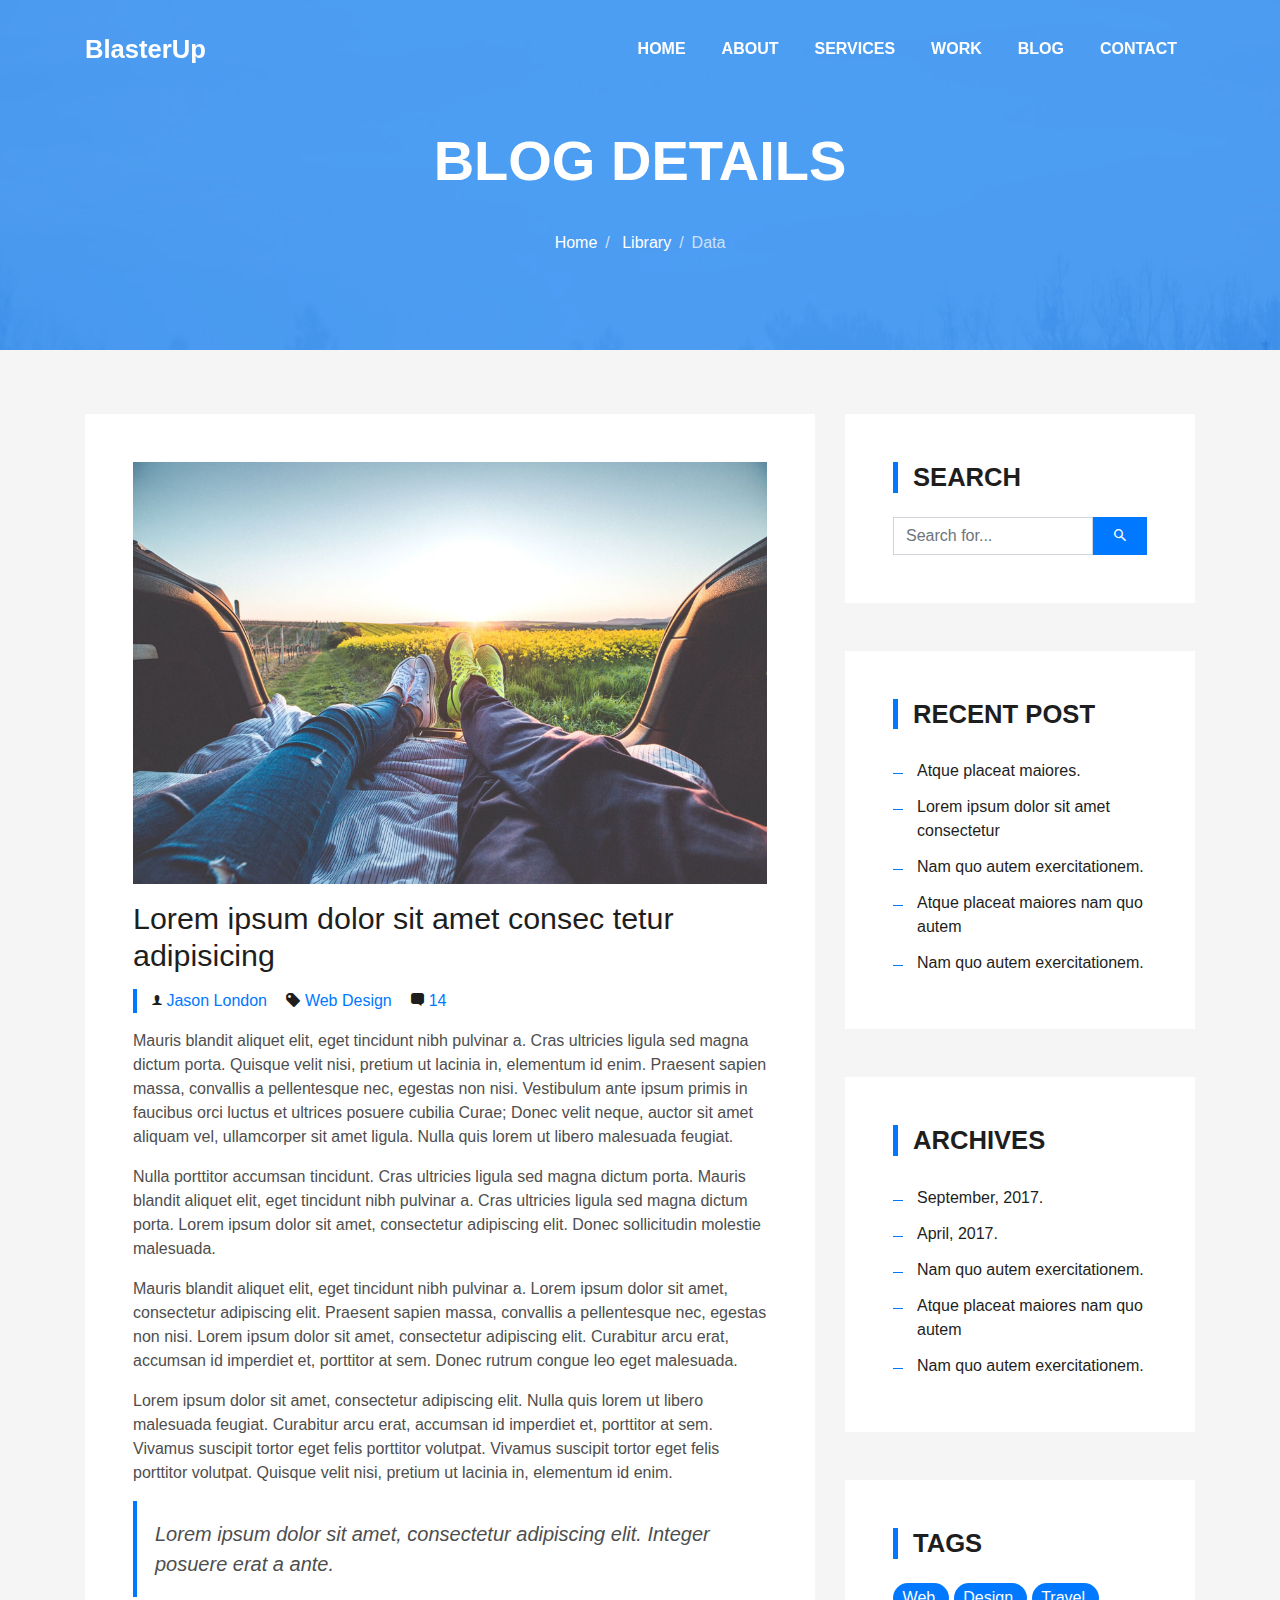
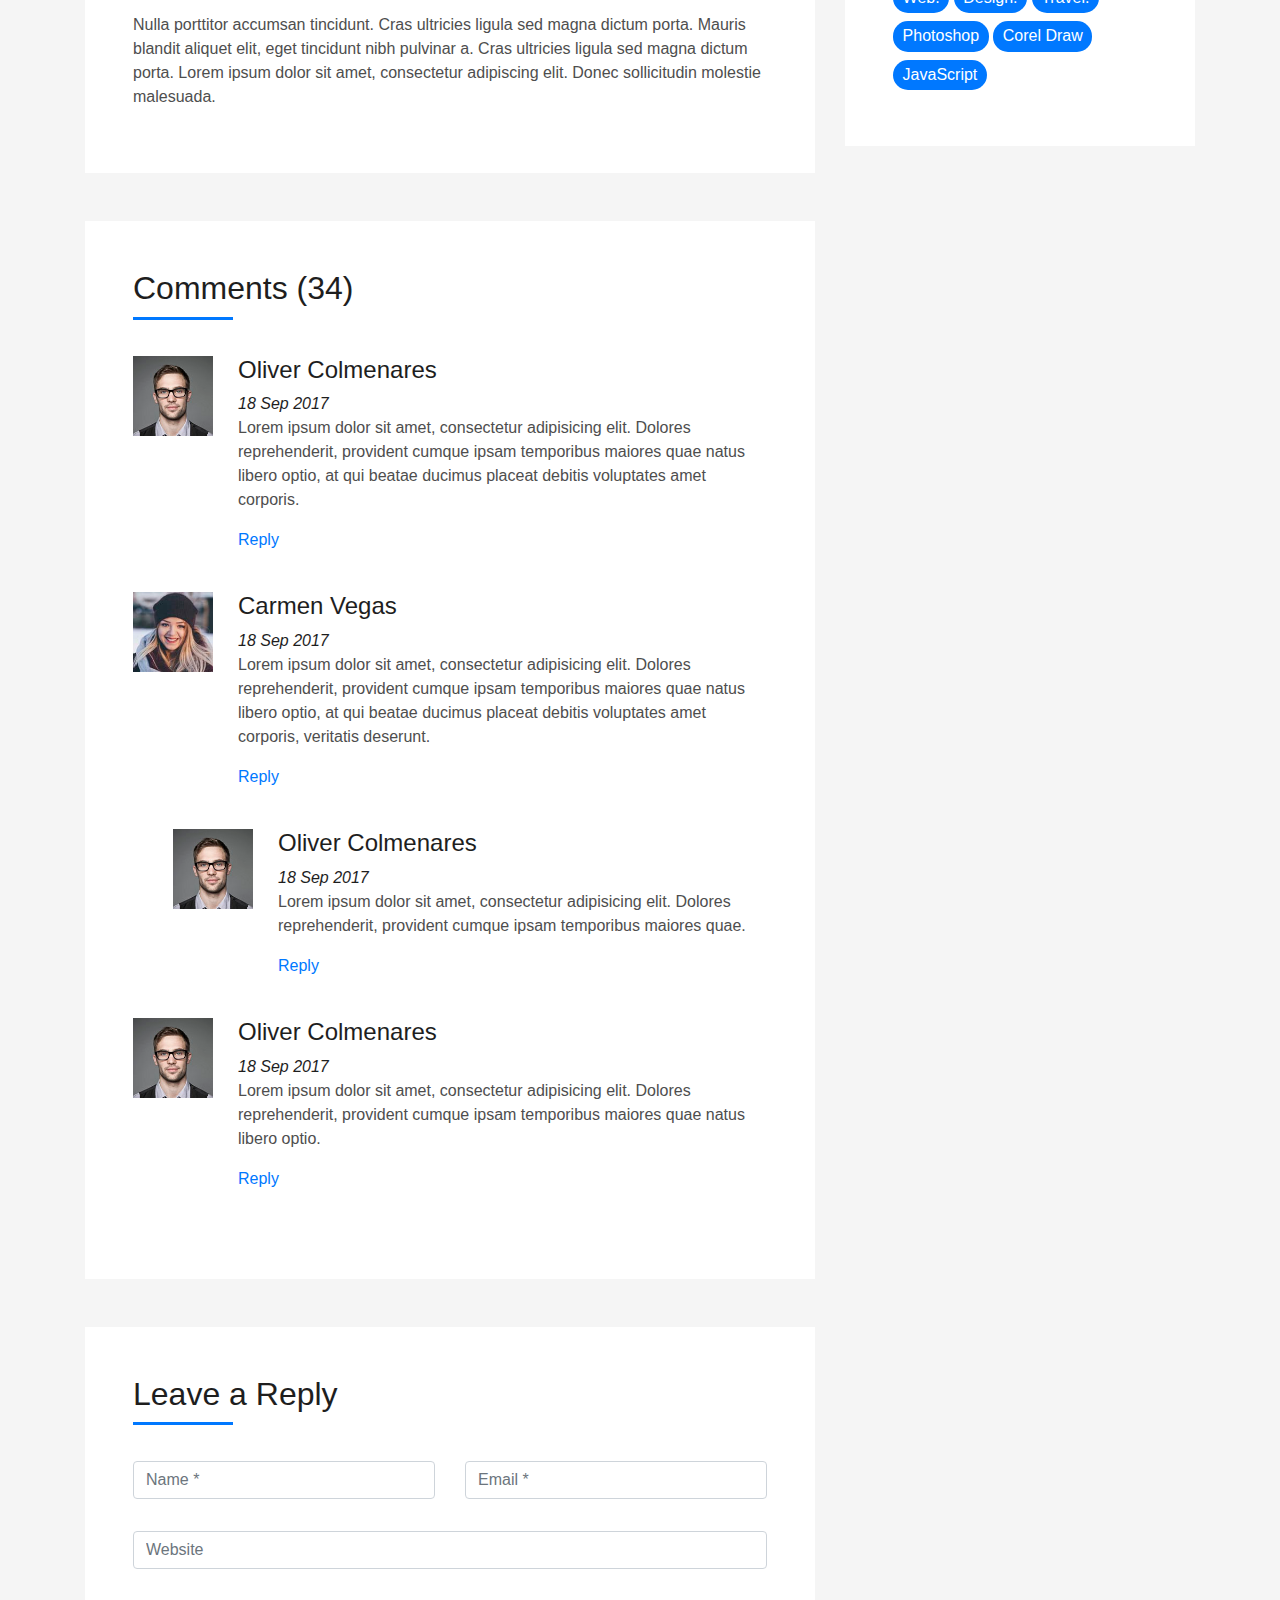
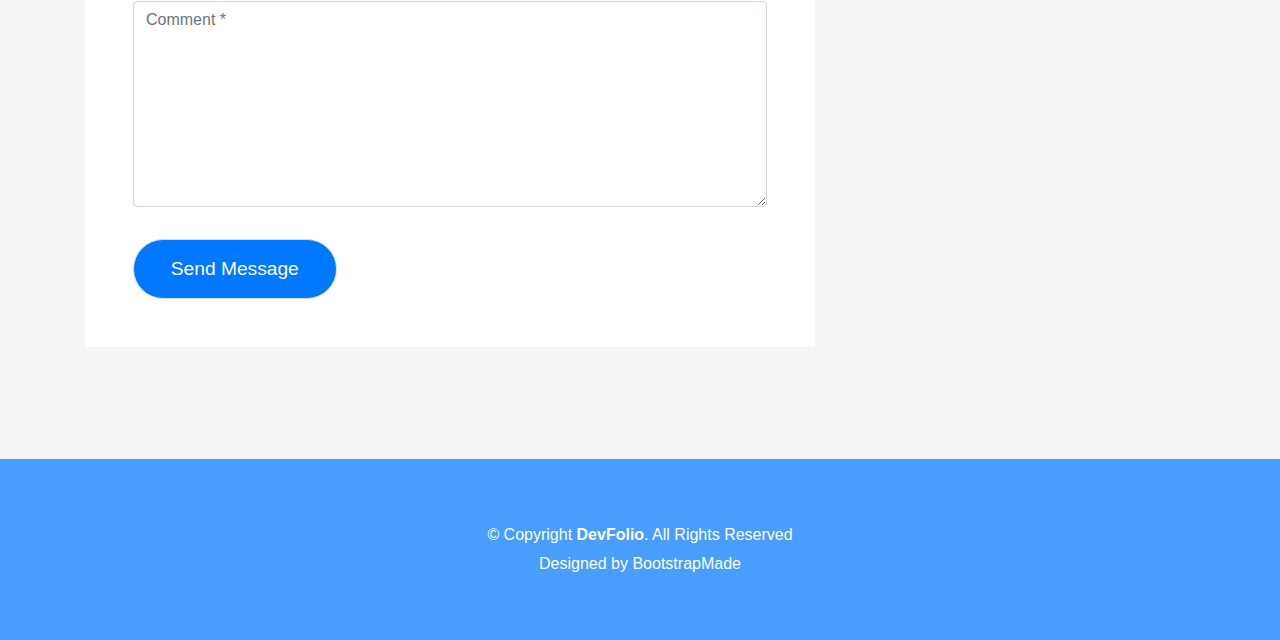
==== blog-single.html @ a8b14628 "initial commit" ====
<!DOCTYPE html>
<html lang="en">
<head>
  <meta charset="utf-8">
  <title>DevFolio Bootstrap Template</title>
  <meta content="width=device-width, initial-scale=1.0" name="viewport">
  <meta content="" name="keywords">
  <meta content="" name="description">

  <!-- Favicons -->
  <link href="img/favicon.png" rel="icon">
  <link href="img/apple-touch-icon.png" rel="apple-touch-icon">

  <!-- Bootstrap CSS File -->
  <link href="lib/bootstrap/css/bootstrap.min.css" rel="stylesheet">

  <!-- Libraries CSS Files -->
  <link href="lib/font-awesome/css/font-awesome.min.css" rel="stylesheet">
  <link href="lib/animate/animate.min.css" rel="stylesheet">
  <link href="lib/ionicons/css/ionicons.min.css" rel="stylesheet">
  <link href="lib/owlcarousel/assets/owl.carousel.min.css" rel="stylesheet">
  <link href="lib/lightbox/css/lightbox.min.css" rel="stylesheet">

  <!-- Main Stylesheet File -->
  <link href="css/style.css" rel="stylesheet">

  <!-- =======================================================
    Theme Name: DevFolio
    Theme URL: https://bootstrapmade.com/devfolio-bootstrap-portfolio-html-template/
    Author: BootstrapMade.com
    License: https://bootstrapmade.com/license/
  ======================================================= -->
</head>

<body>
  <!--/ Nav Star /-->
  <nav class="navbar navbar-b navbar-trans navbar-expand-md fixed-top" id="mainNav">
    <div class="container">
      <a class="navbar-brand js-scroll" href="#page-top">BlasterUp</a>
      <button class="navbar-toggler collapsed" type="button" data-toggle="collapse" data-target="#navbarDefault"
        aria-controls="navbarDefault" aria-expanded="false" aria-label="Toggle navigation">
        <span></span>
        <span></span>
        <span></span>
      </button>
      <div class="navbar-collapse collapse justify-content-end" id="navbarDefault">
        <ul class="navbar-nav">
          <li class="nav-item">
            <a class="nav-link js-scroll" href="index.html">Home</a>
          </li>
          <li class="nav-item">
            <a class="nav-link js-scroll" href="#">About</a>
          </li>
          <li class="nav-item">
            <a class="nav-link js-scroll" href="#">Services</a>
          </li>
          <li class="nav-item">
            <a class="nav-link js-scroll" href="#">Work</a>
          </li>
          <li class="nav-item">
            <a class="nav-link js-scroll" href="#">Blog</a>
          </li>
          <li class="nav-item">
            <a class="nav-link js-scroll" href="#">Contact</a>
          </li>
        </ul>
      </div>
    </div>
  </nav>
  <!--/ Nav End /-->

  <!--/ Intro Skew Star /-->
  <div class="intro intro-single route bg-image" style="background-image: url(img/overlay-bg.jpg)">
    <div class="overlay-mf"></div>
    <div class="intro-content display-table">
      <div class="table-cell">
        <div class="container">
          <h2 class="intro-title mb-4">Blog Details</h2>
          <ol class="breadcrumb d-flex justify-content-center">
            <li class="breadcrumb-item">
              <a href="#">Home</a>
            </li>
            <li class="breadcrumb-item">
              <a href="#">Library</a>
            </li>
            <li class="breadcrumb-item active">Data</li>
          </ol>
        </div>
      </div>
    </div>
  </div>
  <!--/ Intro Skew End /-->

  <!--/ Section Blog-Single Star /-->
  <section class="blog-wrapper sect-pt4" id="blog">
    <div class="container">
      <div class="row">
        <div class="col-md-8">
          <div class="post-box">
            <div class="post-thumb">
              <img src="img/post-1.jpg" class="img-fluid" alt="">
            </div>
            <div class="post-meta">
              <h1 class="article-title">Lorem ipsum dolor sit amet consec tetur adipisicing</h1>
              <ul>
                <li>
                  <span class="ion-ios-person"></span>
                  <a href="#">Jason London</a>
                </li>
                <li>
                  <span class="ion-pricetag"></span>
                  <a href="#">Web Design</a>
                </li>
                <li>
                  <span class="ion-chatbox"></span>
                  <a href="#">14</a>
                </li>
              </ul>
            </div>
            <div class="article-content">
              <p>
                Mauris blandit aliquet elit, eget tincidunt nibh pulvinar a. Cras ultricies ligula sed magna dictum
                porta. Quisque velit
                nisi, pretium ut lacinia in, elementum id enim. Praesent sapien massa, convallis a pellentesque
                nec, egestas non nisi. Vestibulum ante ipsum primis in faucibus orci luctus et ultrices posuere
                cubilia Curae; Donec velit neque, auctor sit amet aliquam vel, ullamcorper sit amet ligula.
                Nulla quis lorem ut libero malesuada feugiat.
              </p>
              <p>
                Nulla porttitor accumsan tincidunt. Cras ultricies ligula sed magna dictum porta. Mauris blandit
                aliquet elit, eget tincidunt
                nibh pulvinar a. Cras ultricies ligula sed magna dictum porta. Lorem ipsum dolor sit amet,
                consectetur adipiscing elit. Donec sollicitudin molestie malesuada.
              </p>
              <p>
                Mauris blandit aliquet elit, eget tincidunt nibh pulvinar a. Lorem ipsum dolor sit amet, consectetur
                adipiscing elit. Praesent
                sapien massa, convallis a pellentesque nec, egestas non nisi. Lorem ipsum dolor sit amet,
                consectetur adipiscing elit. Curabitur arcu erat, accumsan id imperdiet et, porttitor at
                sem. Donec rutrum congue leo eget malesuada.
              </p>
              <p>
                Lorem ipsum dolor sit amet, consectetur adipiscing elit. Nulla quis lorem ut libero malesuada feugiat.
                Curabitur arcu erat,
                accumsan id imperdiet et, porttitor at sem. Vivamus suscipit tortor eget felis porttitor
                volutpat. Vivamus suscipit tortor eget felis porttitor volutpat. Quisque velit nisi, pretium
                ut lacinia in, elementum id enim.
              </p>
              <blockquote class="blockquote">
                <p class="mb-0">Lorem ipsum dolor sit amet, consectetur adipiscing elit. Integer posuere erat a ante.</p>
              </blockquote>
              <p>
                Nulla porttitor accumsan tincidunt. Cras ultricies ligula sed magna dictum porta. Mauris blandit
                aliquet elit, eget tincidunt
                nibh pulvinar a. Cras ultricies ligula sed magna dictum porta. Lorem ipsum dolor sit amet,
                consectetur adipiscing elit. Donec sollicitudin molestie malesuada.
              </p>
            </div>
          </div>
          <div class="box-comments">
            <div class="title-box-2">
              <h4 class="title-comments title-left">Comments (34)</h4>
            </div>
            <ul class="list-comments">
              <li>
                <div class="comment-avatar">
                  <img src="img/testimonial-2.jpg" alt="">
                </div>
                <div class="comment-details">
                  <h4 class="comment-author">Oliver Colmenares</h4>
                  <span>18 Sep 2017</span>
                  <p>
                    Lorem ipsum dolor sit amet, consectetur adipisicing elit. Dolores reprehenderit, provident cumque
                    ipsam temporibus maiores
                    quae natus libero optio, at qui beatae ducimus placeat debitis voluptates amet corporis.
                  </p>
                  <a href="3">Reply</a>
                </div>
              </li>
              <li>
                <div class="comment-avatar">
                  <img src="img/testimonial-4.jpg" alt="">
                </div>
                <div class="comment-details">
                  <h4 class="comment-author">Carmen Vegas</h4>
                  <span>18 Sep 2017</span>
                  <p>
                    Lorem ipsum dolor sit amet, consectetur adipisicing elit. Dolores reprehenderit, provident cumque
                    ipsam temporibus maiores
                    quae natus libero optio, at qui beatae ducimus placeat debitis voluptates amet corporis,
                    veritatis deserunt.
                  </p>
                  <a href="3">Reply</a>
                </div>
              </li>
              <li class="comment-children">
                <div class="comment-avatar">
                  <img src="img/testimonial-2.jpg" alt="">
                </div>
                <div class="comment-details">
                  <h4 class="comment-author">Oliver Colmenares</h4>
                  <span>18 Sep 2017</span>
                  <p>
                    Lorem ipsum dolor sit amet, consectetur adipisicing elit. Dolores reprehenderit, provident cumque
                    ipsam temporibus maiores
                    quae.
                  </p>
                  <a href="3">Reply</a>
                </div>
              </li>
              <li>
                <div class="comment-avatar">
                  <img src="img/testimonial-2.jpg" alt="">
                </div>
                <div class="comment-details">
                  <h4 class="comment-author">Oliver Colmenares</h4>
                  <span>18 Sep 2017</span>
                  <p>
                    Lorem ipsum dolor sit amet, consectetur adipisicing elit. Dolores reprehenderit, provident cumque
                    ipsam temporibus maiores
                    quae natus libero optio.
                  </p>
                  <a href="3">Reply</a>
                </div>
              </li>
            </ul>
          </div>
          <div class="form-comments">
            <div class="title-box-2">
              <h3 class="title-left">
                Leave a Reply
              </h3>
            </div>
            <form class="form-mf">
              <div class="row">
                <div class="col-md-6 mb-3">
                  <div class="form-group">
                    <input type="text" class="form-control input-mf" id="inputName" placeholder="Name *" required>
                  </div>
                </div>
                <div class="col-md-6 mb-3">
                  <div class="form-group">
                    <input type="email" class="form-control input-mf" id="inputEmail1" placeholder="Email *" required>
                  </div>
                </div>
                <div class="col-md-12 mb-3">
                  <div class="form-group">
                    <input type="url" class="form-control input-mf" id="inputUrl" placeholder="Website">
                  </div>
                </div>
                <div class="col-md-12 mb-3">
                  <div class="form-group">
                    <textarea id="textMessage" class="form-control input-mf" placeholder="Comment *" name="message"
                      cols="45" rows="8" required></textarea>
                  </div>
                </div>
                <div class="col-md-12">
                  <button type="submit" class="button button-a button-big button-rouded">Send Message</button>
                </div>
              </div>
            </form>
          </div>
        </div>
        <div class="col-md-4">
          <div class="widget-sidebar sidebar-search">
            <h5 class="sidebar-title">Search</h5>
            <div class="sidebar-content">
              <form>
                <div class="input-group">
                  <input type="text" class="form-control" placeholder="Search for..." aria-label="Search for...">
                  <span class="input-group-btn">
                    <button class="btn btn-secondary btn-search" type="button">
                      <span class="ion-android-search"></span>
                    </button>
                  </span>
                </div>
              </form>
            </div>
          </div>
          <div class="widget-sidebar">
            <h5 class="sidebar-title">Recent Post</h5>
            <div class="sidebar-content">
              <ul class="list-sidebar">
                <li>
                  <a href="#">Atque placeat maiores.</a>
                </li>
                <li>
                  <a href="#">Lorem ipsum dolor sit amet consectetur</a>
                </li>
                <li>
                  <a href="#">Nam quo autem exercitationem.</a>
                </li>
                <li>
                  <a href="#">Atque placeat maiores nam quo autem</a>
                </li>
                <li>
                  <a href="#">Nam quo autem exercitationem.</a>
                </li>
              </ul>
            </div>
          </div>
          <div class="widget-sidebar">
            <h5 class="sidebar-title">Archives</h5>
            <div class="sidebar-content">
              <ul class="list-sidebar">
                <li>
                  <a href="#">September, 2017.</a>
                </li>
                <li>
                  <a href="#">April, 2017.</a>
                </li>
                <li>
                  <a href="#">Nam quo autem exercitationem.</a>
                </li>
                <li>
                  <a href="#">Atque placeat maiores nam quo autem</a>
                </li>
                <li>
                  <a href="#">Nam quo autem exercitationem.</a>
                </li>
              </ul>
            </div>
          </div>
          <div class="widget-sidebar widget-tags">
            <h5 class="sidebar-title">Tags</h5>
            <div class="sidebar-content">
              <ul>
                <li>
                  <a href="#">Web.</a>
                </li>
                <li>
                  <a href="#">Design.</a>
                </li>
                <li>
                  <a href="#">Travel.</a>
                </li>
                <li>
                  <a href="#">Photoshop</a>
                </li>
                <li>
                  <a href="#">Corel Draw</a>
                </li>
                <li>
                  <a href="#">JavaScript</a>
                </li>
              </ul>
            </div>
          </div>
        </div>
      </div>
    </div>
  </section>
  <!--/ Section Blog-Single End /-->

  <!--/ Section Contact-Footer Star /-->
  <section class="paralax-mf footer-paralax bg-image sect-mt4 route" style="background-image: url(img/overlay-bg.jpg)">
    <div class="overlay-mf"></div>
    <footer>
      <div class="container">
        <div class="row">
          <div class="col-sm-12">
            <div class="copyright-box">
              <p class="copyright">&copy; Copyright <strong>DevFolio</strong>. All Rights Reserved</p>
              <div class="credits">
                <!--
                  All the links in the footer should remain intact.
                  You can delete the links only if you purchased the pro version.
                  Licensing information: https://bootstrapmade.com/license/
                  Purchase the pro version with working PHP/AJAX contact form: https://bootstrapmade.com/buy/?theme=DevFolio
                -->
                Designed by <a href="https://bootstrapmade.com/">BootstrapMade</a>
              </div>
            </div>
          </div>
        </div>
      </div>
    </footer>
  </section>
  <!--/ Section Contact-footer End /-->

  <a href="#" class="back-to-top"><i class="fa fa-chevron-up"></i></a>
  <div id="preloader"></div>

  <!-- JavaScript Libraries -->
  <script src="lib/jquery/jquery.min.js"></script>
  <script src="lib/jquery/jquery-migrate.min.js"></script>
  <script src="lib/popper/popper.min.js"></script>
  <script src="lib/bootstrap/js/bootstrap.min.js"></script>
  <script src="lib/easing/easing.min.js"></script>
  <script src="lib/counterup/jquery.waypoints.min.js"></script>
  <script src="lib/counterup/jquery.counterup.js"></script>
  <script src="lib/owlcarousel/owl.carousel.min.js"></script>
  <script src="lib/lightbox/js/lightbox.min.js"></script>
  <script src="lib/typed/typed.min.js"></script>
  <!-- Contact Form JavaScript File -->
  <script src="contactform/contactform.js"></script>

  <!-- Template Main Javascript File -->
  <script src="js/main.js"></script>

</body>
</html>
---- css/style.css ----
/*
  Theme Name: DevFolio
  Theme URL: https://bootstrapmade.com/devfolio-bootstrap-portfolio-html-template/
  Author: BootstrapMade.com
  License: https://bootstrapmade.com/license/
*/

/*======================================
//--//-->   STYLES GENERALES
======================================*/

body {
  background-color: #f5f5f5;
  color: #4e4e4e;
}

h1,
h2,
h3,
h4,
h5,
h6 {
  color: #1e1e1e;
}

a {
  color: #1e1e1e;
  transition: all 0.5s ease-in-out;
}

a:hover {
  color: #0078ff;
  text-decoration: none;
  transition: all 0.5s ease-in-out;
}

.p-r {
  position: relative;
}

.color-a {
  color: #0078ff;
}

.color-d {
  color: #f5f5f5;
}

.color-text-a {
  color: #4e4e4e;
}

.box-shadow,
.paralax-mf,
.service-box,
.work-box,
.card-blog {
  box-shadow: 0 13px 8px -10px rgba(0, 0, 0, 0.1);
}

.box-shadow-a,
.button:hover {
  box-shadow: 0 0 0 4px #cde1f8;
}

.display-5 {
  font-size: 2.5rem;
  font-weight: 300;
  line-height: 1.1;
}

.display-6 {
  font-size: 2rem;
  font-weight: 300;
  line-height: 1.1;
}

.avatar {
  width: 32px;
  height: 32px;
  margin-right: 4px;
  overflow: hidden;
}

.bg-image {
  background-repeat: no-repeat;
  background-attachment: fixed;
  background-size: cover;
  background-position: center center;
}

.overlay-mf {
  background-color: #0078ff;
}

.overlay-mf {
  position: absolute;
  top: 0;
  left: 0px;
  padding: 0;
  height: 100%;
  width: 100%;
  opacity: .7;
}

.paralax-mf {
  position: relative;
  padding: 8rem 0;
}

.display-table {
  width: 100%;
  height: 100%;
  display: table;
}

.table-cell {
  display: table-cell;
  vertical-align: middle;
}

/*--/ Sections /--*/

.sect-4 {
  padding: 4rem 0;
}

.sect-pt4 {
  padding-top: 4rem;
}

.sect-mt4 {
  margin-top: 4rem;
}

/*--/ Title s /--*/

.title-s {
  font-weight: 600;
  color: #1e1e1e;
  font-size: 1.1rem;
}

/*--/ Title A /--*/

.title-box {
  margin-bottom: 4rem;
}

.title-a {
  font-size: 3rem;
  font-weight: bold;
  text-transform: uppercase;
}

.subtitle-a {
  color: #4e4e4e;
}

.line-mf {
  width: 40px;
  height: 5px;
  background-color: #0078ff;
  margin: 0 auto;
}

/*--/ Title Left /--*/

.title-box-2 {
  margin-bottom: 3rem;
}

.title-left {
  font-size: 2rem;
  position: relative;
}

.title-left:before {
  content: '';
  position: absolute;
  height: 3px;
  background-color: #0078ff;
  width: 100px;
  bottom: -12px;
}

/*------/ Box /------*/

.box-pl2 {
  padding-left: 2rem;
}

.box-shadow-full {
  padding: 3rem 1.25rem;
  position: relative;
  background-color: #fff;
  margin-bottom: 3rem;
  z-index: 2;
  box-shadow: 0 1px 1px 0 rgba(0, 0, 0, 0.06), 0 2px 5px 0 rgba(0, 0, 0, 0.2);
}

/*------/ Socials /------*/

.socials {
  padding: 1.5rem 0;
}

.socials ul li {
  display: inline-block;
}

.socials .ico-circle {
  height: 40px;
  width: 40px;
  font-size: 1.7rem;
  border-radius: 50%;
  line-height: 1.4;
  margin: 0 15px 0 0;
  box-shadow: 0 0 0 3px #0078ff;
  transition: all 500ms ease;
}

.socials .ico-circle:hover {
  background-color: #0078ff;
  color: #fff;
  box-shadow: 0 0 0 3px #cde1f8;
  transition: all 500ms ease;
}

/*------/ Ul resect /------*/

.ul-resect,
.socials ul,
.list-ico,
.blog-wrapper .post-meta ul,
.box-comments .list-comments,
.widget-sidebar .list-sidebar,
.widget-tags ul {
  list-style: none;
  padding-left: 0;
  margin-bottom: 0;
}

.list-ico {
  line-height: 2;
}

.list-ico span {
  color: #0078ff;
  margin-right: 10px;
}

/*------/ Ico Circle /------*/

.ico-circle {
  height: 100px;
  width: 100px;
  font-size: 2rem;
  border-radius: 50%;
  line-height: 1.55;
  margin: 0 auto;
  text-align: center;
  box-shadow: 0 0 0 10px #0078ff;
  display: block;
}

/*------/ Owl Carousel /------*/

.owl-theme .owl-dots {
  text-align: center;
  margin-top: 18px;
}

.owl-theme .owl-dots .owl-dot {
  display: inline-block;
}

.owl-theme .owl-dots .owl-dot span {
  width: 18px;
  height: 7px;
  margin: 5px 5px;
  background: #cde1f8;
  border: 0px solid #cde1f8;
  display: block;
  transition: all 0.6s ease-in-out;
  cursor: pointer;
}

.owl-theme .owl-dots .owl-dot:hover span {
  background-color: #cde1f8;
}

.owl-theme .owl-dots .owl-dot.active span {
  background-color: #1B1B1B;
  width: 25px;
}

/*--/ Scrolltop s /--*/

.scrolltop-mf {
  position: relative;
  display: none;
}

.scrolltop-mf span {
  z-index: 999;
  position: fixed;
  width: 42px;
  height: 42px;
  background-color: #0078ff;
  opacity: .7;
  font-size: 1.6rem;
  line-height: 1.5;
  text-align: center;
  color: #fff;
  top: auto;
  left: auto;
  right: 30px;
  bottom: 50px;
  cursor: pointer;
  border-radius: 50%;
}

/* Back to top button */

.back-to-top {
  position: fixed;
  display: none;
  background: #0078ff;
  color: #fff;
  width: 44px;
  height: 44px;
  text-align: center;
  line-height: 1;
  font-size: 16px;
  border-radius: 50%;
  right: 15px;
  bottom: 15px;
  transition: background 0.5s;
  z-index: 11;
}

.back-to-top i {
  padding-top: 12px;
  color: #fff;
}

/* Prelaoder */

#preloader {
  position: fixed;
  top: 0;
  left: 0;
  right: 0;
  bottom: 0;
  z-index: 9999;
  overflow: hidden;
  background: #fff;
}

#preloader:before {
  content: "";
  position: fixed;
  top: calc(50% - 30px);
  left: calc(50% - 30px);
  border: 6px solid #f2f2f2;
  border-top: 6px solid #0078ff;
  border-radius: 50%;
  width: 60px;
  height: 60px;
  -webkit-animation: animate-preloader 1s linear infinite;
  animation: animate-preloader 1s linear infinite;
}

@-webkit-keyframes animate-preloader {
  0% {
    -webkit-transform: rotate(0deg);
    transform: rotate(0deg);
  }

  100% {
    -webkit-transform: rotate(360deg);
    transform: rotate(360deg);
  }
}

@keyframes animate-preloader {
  0% {
    -webkit-transform: rotate(0deg);
    transform: rotate(0deg);
  }

  100% {
    -webkit-transform: rotate(360deg);
    transform: rotate(360deg);
  }
}

/*======================================
//--//-->   NAVBAR
======================================*/

.navbar-b {
  transition: all .5s ease-in-out;
  background-color: transparent;
  padding-top: 1.563rem;
  padding-bottom: 1.563rem;
}

.navbar-b.navbar-reduce {
  box-shadow: 0px 6px 9px 0px rgba(0, 0, 0, 0.06);
}

.navbar-b.navbar-trans .nav-item,
.navbar-b.navbar-reduce .nav-item {
  position: relative;
  padding-right: 10px;
  padding-left: 0;
}

.navbar-b.navbar-trans .nav-link,
.navbar-b.navbar-reduce .nav-link {
  color: #fff;
  text-transform: uppercase;
  font-weight: 600;
}

.navbar-b.navbar-trans .nav-link:before,
.navbar-b.navbar-reduce .nav-link:before {
  content: '';
  position: absolute;
  margin-left: 0px;
  width: 0%;
  bottom: 0;
  left: 0;
  height: 2px;
  transition: all 500ms ease;
}

.navbar-b.navbar-trans .nav-link:hover,
.navbar-b.navbar-reduce .nav-link:hover {
  color: #1B1B1B;
}

.navbar-b.navbar-trans .nav-link:hover:before,
.navbar-b.navbar-reduce .nav-link:hover:before {
  width: 35px;
}

.navbar-b.navbar-trans .show > .nav-link:before,
.navbar-b.navbar-trans .active > .nav-link:before,
.navbar-b.navbar-trans .nav-link.show:before,
.navbar-b.navbar-trans .nav-link.active:before,
.navbar-b.navbar-reduce .show > .nav-link:before,
.navbar-b.navbar-reduce .active > .nav-link:before,
.navbar-b.navbar-reduce .nav-link.show:before,
.navbar-b.navbar-reduce .nav-link.active:before {
  width: 35px;
}

.navbar-b.navbar-trans .nav-link:before {
  background-color: #fff;
}

.navbar-b.navbar-trans .nav-link:hover {
  color: #fff;
}

.navbar-b.navbar-trans .show > .nav-link,
.navbar-b.navbar-trans .active > .nav-link,
.navbar-b.navbar-trans .nav-link.show,
.navbar-b.navbar-trans .nav-link.active {
  color: #fff;
}

.navbar-b.navbar-reduce {
  transition: all .5s ease-in-out;
  background-color: #fff;
  padding-top: 15px;
  padding-bottom: 15px;
}

.navbar-b.navbar-reduce .nav-link {
  color: #0078ff;
}

.navbar-b.navbar-reduce .nav-link:before {
  background-color: #0078ff;
}

.navbar-b.navbar-reduce .nav-link:hover {
  color: #0078ff;
}

.navbar-b.navbar-reduce .show > .nav-link,
.navbar-b.navbar-reduce .active > .nav-link,
.navbar-b.navbar-reduce .nav-link.show,
.navbar-b.navbar-reduce .nav-link.active {
  color: #0078ff;
}

.navbar-b.navbar-reduce .navbar-brand {
  color: #0078ff;
}

.navbar-b.navbar-reduce .navbar-toggler span {
  background-color: #1B1B1B;
}

.navbar-b .navbar-brand {
  color: #fff;
  font-size: 1.6rem;
  font-weight: 600;
}

.navbar-b .navbar-nav .dropdown-item.show .dropdown-menu,
.navbar-b .dropdown.show .dropdown-menu,
.navbar-b .dropdown-btn.show .dropdown-menu {
  -webkit-transform: translate3d(0px, 0px, 0px);
  transform: translate3d(0px, 0px, 0px);
  visibility: visible !important;
}

.navbar-b .dropdown-menu {
  margin: 1.12rem 0 0;
  border-radius: 0;
}

.navbar-b .dropdown-menu .dropdown-item {
  padding: .7rem 1.7rem;
  transition: all 500ms ease;
}

.navbar-b .dropdown-menu .dropdown-item:hover {
  background-color: #0078ff;
  color: #fff;
  transition: all 500ms ease;
}

.navbar-b .dropdown-menu .dropdown-item.active {
  background-color: #0078ff;
}

/*--/ Hamburger Navbar /--*/

.navbar-toggler {
  position: relative;
}

.navbar-toggler:focus,
.navbar-toggler:active {
  outline: 0;
}

.navbar-toggler span {
  display: block;
  background-color: #fff;
  height: 3px;
  width: 25px;
  margin-top: 4px;
  margin-bottom: 4px;
  -webkit-transform: rotate(0deg);
  transform: rotate(0deg);
  left: 0;
  opacity: 1;
}

.navbar-toggler span:nth-child(1),
.navbar-toggler span:nth-child(3) {
  transition: -webkit-transform .35s ease-in-out;
  transition: transform .35s ease-in-out;
  transition: transform .35s ease-in-out, -webkit-transform .35s ease-in-out;
}

.navbar-toggler:not(.collapsed) span:nth-child(1) {
  position: absolute;
  left: 12px;
  top: 10px;
  -webkit-transform: rotate(135deg);
  transform: rotate(135deg);
  opacity: 0.9;
}

.navbar-toggler:not(.collapsed) span:nth-child(2) {
  height: 12px;
  visibility: hidden;
  background-color: transparent;
}

.navbar-toggler:not(.collapsed) span:nth-child(3) {
  position: absolute;
  left: 12px;
  top: 10px;
  -webkit-transform: rotate(-135deg);
  transform: rotate(-135deg);
  opacity: 0.9;
}

/*======================================
//--//-->   INTRO
======================================*/

.intro {
  height: 100vh;
  position: relative;
  color: #fff;
}

.intro .intro-content {
  text-align: center;
  position: absolute;
}

.intro .overlay-itro {
  background-color: rgba(0, 0, 0, 0.6);
  position: absolute;
  top: 0;
  left: 0px;
  padding: 0;
  height: 100%;
  width: 100%;
  opacity: .9;
}

.intro .intro-title {
  color: #fff;
  font-weight: 600;
  font-size: 3rem;
}

.intro .intro-subtitle {
  font-size: 1.5rem;
  font-weight: 300;
}

.intro .text-slider-items {
  display: none;
}

.intro-single {
  height: 350px;
}

.intro-single .intro-content {
  margin-top: 30px;
}

.intro-single .intro-title {
  text-transform: uppercase;
  font-size: 3rem;
}

.intro-single .breadcrumb {
  background-color: transparent;
  color: #0078ff;
}

.intro-single .breadcrumb .breadcrumb-item:before {
  color: #cde1f8;
}

.intro-single .breadcrumb .breadcrumb-item.active {
  color: #cde1f8;
}

.intro-single .breadcrumb a {
  color: #fff;
}

/*======================================
//--//-->   ABOUT
======================================*/

.about-mf .box-shadow-full {
  padding-top: 4rem;
  padding-bottom: 4rem;
}

.about-mf .about-img {
  margin-bottom: 2rem;
}

.about-mf .about-img img {
  margin-left: 10px;
}

.skill-mf span {
  color: #4e4e4e;
}

.skill-mf .progress {
  background-color: #cde1f8;
  margin: .5rem 0 1.2rem 0;
  border-radius: 0;
  height: .7rem;
}

.skill-mf .progress .progress-bar {
  height: .7rem;
  background-color: #0078ff;
}

/*======================================
//--//-->   SERVICES
======================================*/

.service-box {
  background-color: #fff;
  padding: 2.5rem 1.3rem;
  border-radius: 1rem;
  margin-bottom: 3rem;
}

.service-box:hover .ico-circle {
  transition: all 500ms ease;
  color: #fff;
  background-color: #0078ff;
  box-shadow: 0 0 0 10px #cde1f8;
}

.service-box .service-ico {
  margin-bottom: 1rem;
  color: #1e1e1e;
}

.service-box .ico-circle {
  transition: all 500ms ease;
  font-size: 4rem;
}

.service-box .s-title {
  font-size: 1.4rem;
  text-transform: uppercase;
  text-align: center;
  padding: .4rem 0;
}

.service-box .s-description {
  color: #4e4e4e;
}

/*======================================
//--//-->   COUNTER
======================================*/

.counter-box {
  color: #fff;
  text-align: center;
}

.counter-ico {
  margin-bottom: 1rem;
}

.counter-ico .ico-circle {
  height: 60px;
  width: 60px;
  line-height: 1.8;
  box-shadow: 0 0 0 10px #cde1f8;
}

.counter-num .counter {
  font-size: 2rem;
  margin-bottom: 0;
}

/*======================================
//--//-->   PORTFOLIO
======================================*/

.work-box {
  margin-bottom: 3rem;
  -webkit-backface-visibility: hidden;
  backface-visibility: hidden;
  background-color: #fff;
}

.work-box:hover img {
  -webkit-transform: scale(1.3);
  transform: scale(1.3);
}

.work-img {
  display: block;
  overflow: hidden;
}

.work-img img {
  transition: all 1s;
}

.work-content {
  padding: 2rem 3% 1rem 4%;
}

.work-content .w-more {
  color: #4e4e4e;
  font-size: .8rem;
}

.work-content .w-more .w-ctegory {
  color: #0078ff;
}

.work-content .w-like {
  font-size: 2.5rem;
  color: #0078ff;
  float: right;
}

.work-content .w-like a {
  color: #0078ff;
}

.work-content .w-like .num-like {
  font-size: .7rem;
}

.w-title {
  font-size: 1.2rem;
}

/*======================================
//--//-->   TESTIMONIALS
======================================*/

.testimonials .owl-carousel .owl-item img {
  width: auto;
}

.testimonial-box {
  color: #fff;
  text-align: center;
}

.testimonial-box .author-test {
  margin-top: 1rem;
}

.testimonial-box .author-test img {
  margin: 0 auto;
}

.testimonial-box .author {
  color: #fff;
  text-transform: uppercase;
  font-weight: 600;
  margin: 1rem 0;
  display: block;
  font-size: 1.4rem;
}

.testimonial-box .comit {
  font-size: 2rem;
  color: #0078ff;
  background-color: #fff;
  width: 52px;
  height: 52px;
  display: block;
  margin: 0 auto;
  border-radius: 50%;
  line-height: 1.6;
}

/*======================================
//--//-->   BLOG
======================================*/

.card-blog .card-body {
  position: relative;
}

.card-blog .card-category-box {
  position: absolute;
  text-align: center;
  top: -16px;
  left: 15px;
  right: 15px;
  line-height: 25px;
  overflow: hidden;
}

.card-blog .card-category {
  display: inline-block;
  color: #fff;
  padding: 0 15px 5px;
  overflow: hidden;
  background-color: #0078ff;
  border-radius: 4px;
}

.card-blog .card-category .category {
  color: #fff;
  display: inline-block;
  text-transform: uppercase;
  font-size: .7rem;
  letter-spacing: .1px;
  margin-bottom: 0;
}

.card-blog .card-title {
  font-size: 1.3rem;
  margin-top: .6rem;
}

.card-blog .card-description {
  color: #4e4e4e;
}

.card-blog .post-author {
  display: inline-block;
}

.card-blog .post-date {
  color: #4e4e4e;
  display: inline-block;
  float: right;
}

/*======================================
//--//-->   BLOG-SINGLE
======================================*/

.post-box,
.form-comments,
.box-comments,
.widget-sidebar {
  padding: 2rem;
  background-color: #fff;
  margin-bottom: 3rem;
}

.blog-wrapper .article-title {
  font-size: 1.5rem;
}

.blog-wrapper .post-meta {
  margin: 1rem 0;
}

.blog-wrapper .post-meta ul {
  border-left: 4px solid #0078ff;
  margin-top: 1rem;
}

.blog-wrapper .post-meta ul li {
  display: inline-block;
  margin-left: 15px;
}

.blog-wrapper .post-meta ul a {
  color: #0078ff;
}

.blog-wrapper .post-meta ul span {
  color: #1e1e1e;
}

.blog-wrapper .blockquote {
  border-left: 4px solid #0078ff;
  padding: 18px;
  font-style: italic;
}

/*------/ Comments /------*/

.box-comments .list-comments li {
  padding-bottom: 40px;
}

.box-comments .list-comments .comment-avatar {
  display: table-cell;
  vertical-align: top;
}

.box-comments .list-comments .comment-avatar img {
  width: 80px;
  height: 80px;
}

.box-comments .list-comments .comment-author {
  font-size: 1.3rem;
}

.box-comments .list-comments .comment-details {
  display: table-cell;
  vertical-align: top;
  padding-left: 25px;
}

.box-comments .list-comments a {
  color: #0078ff;
}

.box-comments .list-comments span {
  color: #1e1e1e;
  font-style: italic;
}

.box-comments .comment-children {
  margin-left: 40px;
}

/*------/ Sidebar /------*/

.widget-sidebar .sidebar-title {
  font-size: 1.6rem;
  font-weight: 600;
  border-left: 5px solid #0078ff;
  padding-left: 15px;
  text-transform: uppercase;
  margin-bottom: 1.5rem;
}

.widget-sidebar .list-sidebar li {
  position: relative;
  padding: 6px 0 6px 24px;
}

.widget-sidebar .list-sidebar li:before {
  position: absolute;
  content: "";
  width: 10px;
  height: 1px;
  left: 0;
  background-color: #0078ff;
  top: 20px;
}

.sidebar-search input {
  background-color: #fff;
  border-radius: 0;
  transition: all 0.5s ease-in-out;
}

.sidebar-search .btn-search {
  background-color: #0078ff;
  border-color: #0078ff;
  border-radius: 0;
  padding-left: 20px;
  padding-right: 20px;
}

.widget-tags ul li {
  display: inline-block;
  background-color: #0078ff;
  padding: .2rem .6rem;
  margin-bottom: .5rem;
  border-radius: 15px;
}

.widget-tags ul li a {
  color: #fff;
}

/*======================================
//--//-->   CONTACT
======================================*/

.footer-paralax {
  padding: 4rem 0 0 0;
}

.contact-mf {
  margin-top: 4rem;
}

/*======================================
//--//-->   FOOTER
======================================*/

footer {
  text-align: center;
  color: #fff;
  padding-bottom: 4rem;
}

footer .copyright {
  margin-bottom: .3rem;
}

footer .credits {
  margin-bottom: 0;
}

footer .credits a {
  color: #fff;
}

/*======================================
//--//-->   CONtaCT FORM
======================================*/

#sendmessage {
  color: #0078ff;
  border: 1px solid #0078ff;
  display: none;
  text-align: center;
  padding: 15px;
  font-weight: 600;
  margin-bottom: 15px;
}

#errormessage {
  color: red;
  display: none;
  border: 1px solid red;
  text-align: center;
  padding: 15px;
  font-weight: 600;
  margin-bottom: 15px;
}

#sendmessage.show,
#errormessage.show,
.show {
  display: block;
}

.validation {
  color: red;
  display: none;
  margin: 0 0 20px;
  font-weight: 400;
  font-size: 13px;
}

/*======================================
//--//-->   BUTTON
======================================*/

.button {
  display: inline-block;
  padding: .3rem .6rem;
  text-align: center;
  vertical-align: middle;
  -webkit-user-select: none;
  -moz-user-select: none;
  -ms-user-select: none;
  user-select: none;
  font-size: 1rem;
  border-radius: .3rem;
  border: 1px solid transparent;
  transition: all 500ms ease;
  cursor: pointer;
}

.button:focus {
  outline: 0;
}

.button:hover {
  background-color: #0062d3;
  color: #fff;
  transition: all 500ms ease;
}

.button-a {
  background-color: #0078ff;
  color: #fff;
  border-color: #cde1f8;
}

.button-big {
  padding: .9rem 2.3rem;
  font-size: 1.2rem;
}

.button-rouded {
  border-radius: 5rem;
}

.btn-lg {
  padding: .5rem 1rem;
  font-size: 1.25rem;
  line-height: 1.5;
  border-radius: .3rem;
}

@media (min-width: 577px) {
  .counter-box {
    margin-bottom: 1.8rem;
  }
}

@media (min-width: 767px) {
  .about-mf .box-pl2 {
    margin-top: 3rem;
    padding-left: 0rem;
  }

  .card-blog {
    margin-bottom: 3rem;
  }

  .contact-mf .box-pl2 {
    margin-top: 3rem;
    padding-left: 0rem;
  }
}

@media (min-width: 768px) {
  .box-shadow-full {
    padding: 3rem;
  }

  .navbar-b.navbar-trans .nav-item,
  .navbar-b.navbar-reduce .nav-item {
    padding-left: 10px;
  }

  .navbar-b.navbar-trans .nav-link:before,
  .navbar-b.navbar-reduce .nav-link:before {
    margin-left: 18px;
  }

  .intro .intro-title {
    font-size: 4.5rem;
  }

  .intro .intro-subtitle {
    font-size: 2.5rem;
  }

  .intro-single .intro-title {
    font-size: 3.5rem;
  }

  .testimonial-box .description {
    padding: 0 5rem;
  }

  .post-box,
  .form-comments,
  .box-comments,
  .widget-sidebar {
    padding: 3rem;
  }

  .blog-wrapper .article-title {
    font-size: 1.9rem;
  }

  .box-comments .list-comments .comment-author {
    font-size: 1.5rem;
  }
}

@media (min-width: 992px) {
  .testimonial-box .description {
    padding: 0 8rem;
  }
}

@media (min-width: 1200px) {
  .testimonial-box .description {
    padding: 0 13rem;
  }
}

@media (max-width: 768px) {
  .back-to-top {
    bottom: 15px;
  }
}
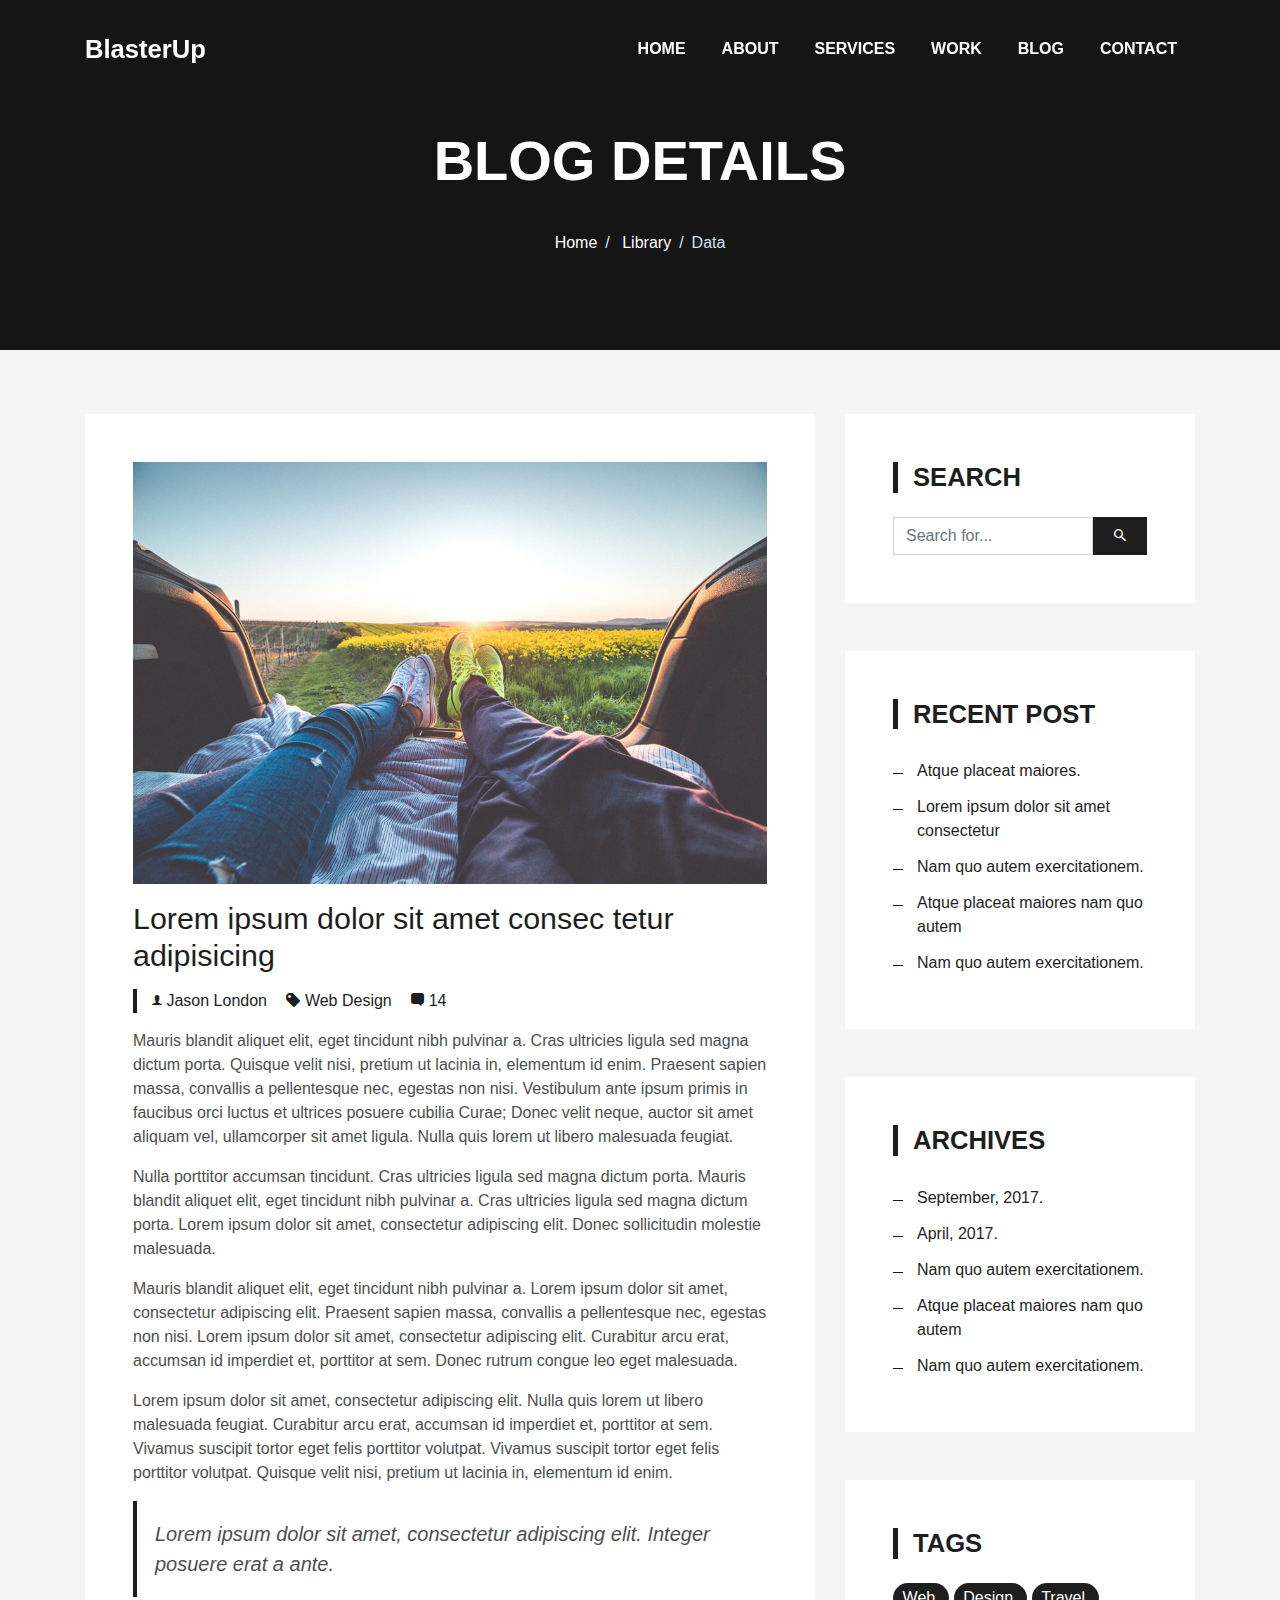
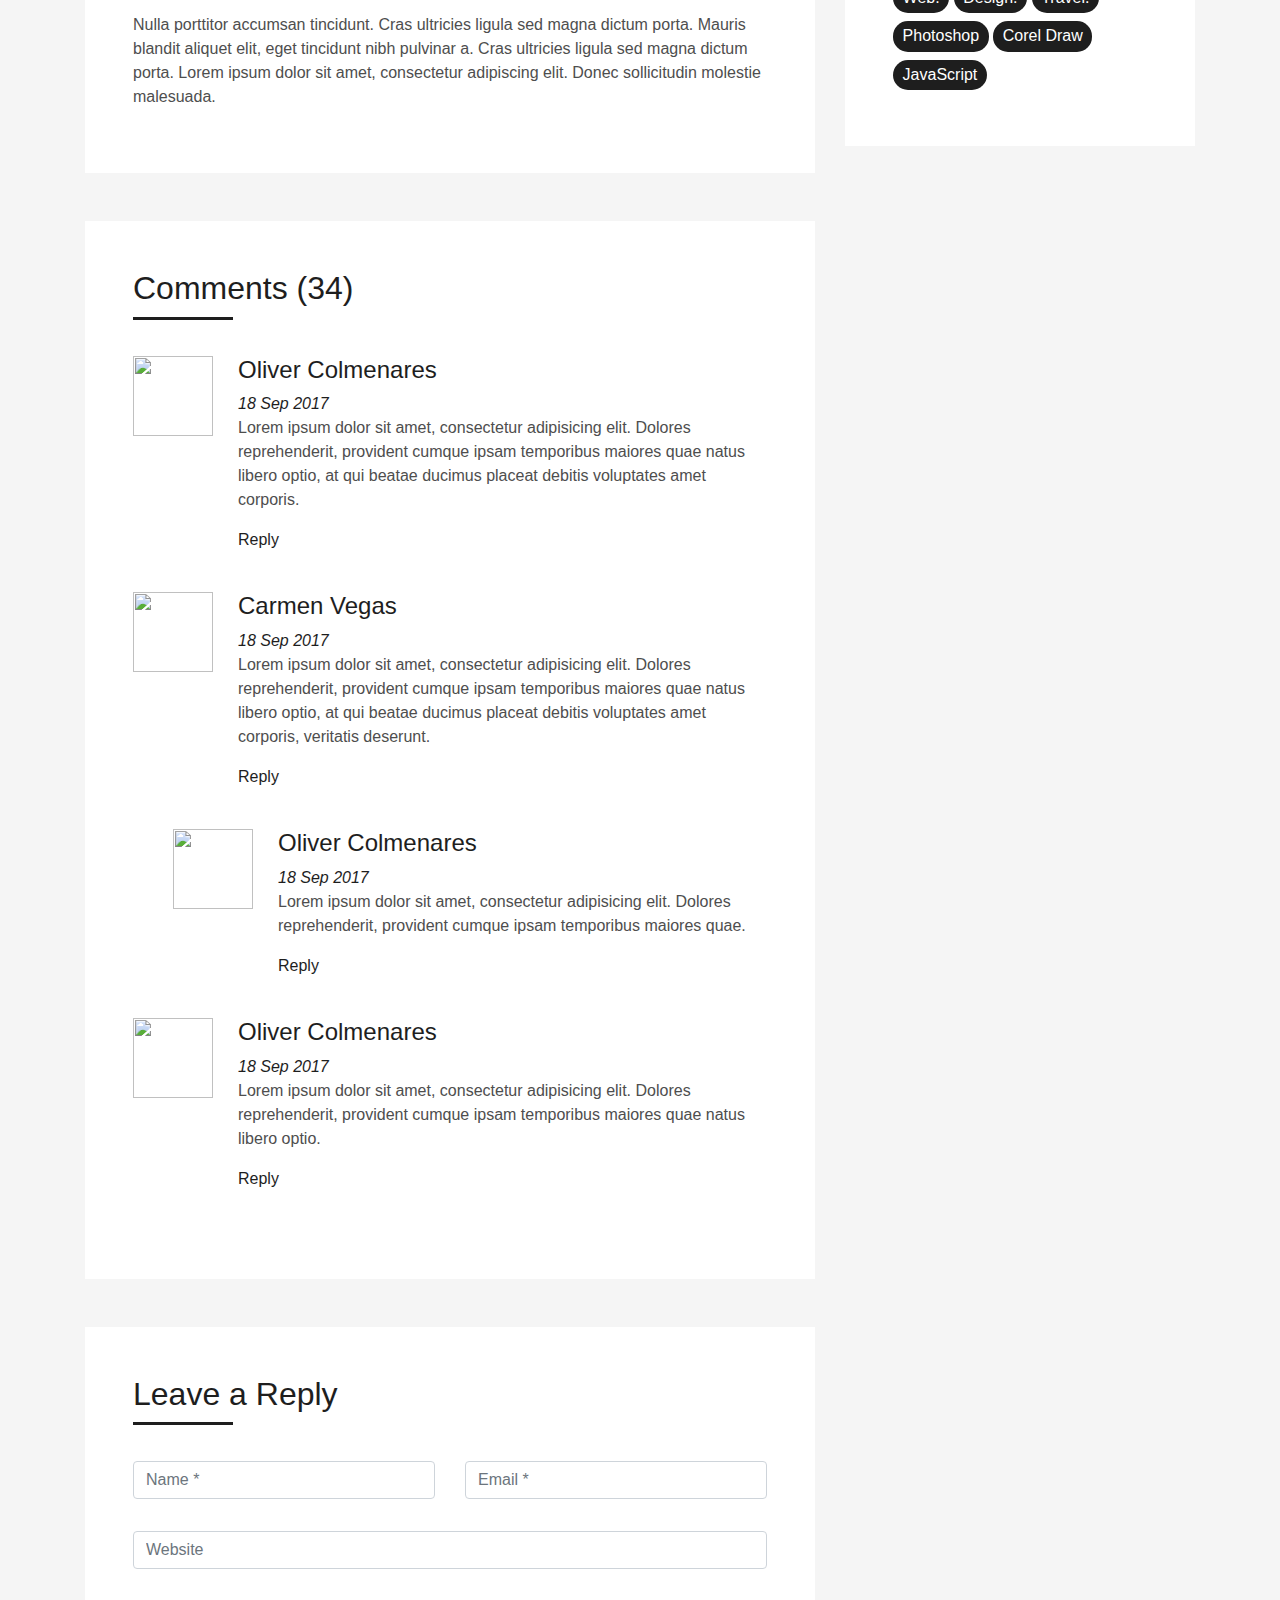
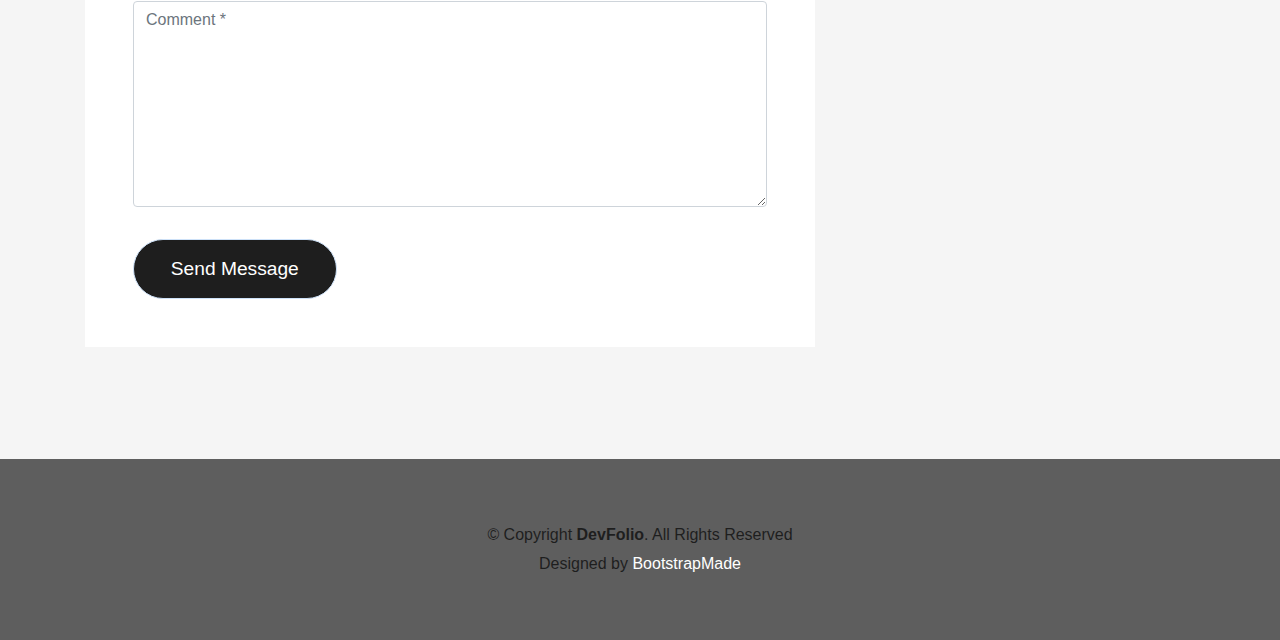
==== commit be014dd1: "03072019" ====
--- a/blog-single.html
+++ b/blog-single.html
@@ -23,13 +23,6 @@
 
   <!-- Main Stylesheet File -->
   <link href="css/style.css" rel="stylesheet">
-
-  <!-- =======================================================
-    Theme Name: DevFolio
-    Theme URL: https://bootstrapmade.com/devfolio-bootstrap-portfolio-html-template/
-    Author: BootstrapMade.com
-    License: https://bootstrapmade.com/license/
-  ======================================================= -->
 </head>
 
 <body>
--- a/css/style.css
+++ b/css/style.css
@@ -1,14 +1,3 @@
-/*
-  Theme Name: DevFolio
-  Theme URL: https://bootstrapmade.com/devfolio-bootstrap-portfolio-html-template/
-  Author: BootstrapMade.com
-  License: https://bootstrapmade.com/license/
-*/
-
-/*======================================
-//--//-->   STYLES GENERALES
-======================================*/
-
 body {
   background-color: #f5f5f5;
   color: #4e4e4e;
@@ -29,7 +18,7 @@
 }
 
 a:hover {
-  color: #0078ff;
+  color: #1e1e1e;
   text-decoration: none;
   transition: all 0.5s ease-in-out;
 }
@@ -39,7 +28,7 @@
 }
 
 .color-a {
-  color: #0078ff;
+  color: #1e1e1e;
 }
 
 .color-d {
@@ -60,7 +49,7 @@
 
 .box-shadow-a,
 .button:hover {
-  box-shadow: 0 0 0 4px #cde1f8;
+  box-shadow: 0 0 0 4px #1e1e1e;
 }
 
 .display-5 {
@@ -90,7 +79,7 @@
 }
 
 .overlay-mf {
-  background-color: #0078ff;
+  background-color: #1e1e1e;
 }
 
 .overlay-mf {
@@ -160,7 +149,7 @@
 .line-mf {
   width: 40px;
   height: 5px;
-  background-color: #0078ff;
+  background-color: #1e1e1e;
   margin: 0 auto;
 }
 
@@ -179,7 +168,7 @@
   content: '';
   position: absolute;
   height: 3px;
-  background-color: #0078ff;
+  background-color: #1e1e1e;
   width: 100px;
   bottom: -12px;
 }
@@ -216,12 +205,12 @@
   border-radius: 50%;
   line-height: 1.4;
   margin: 0 15px 0 0;
-  box-shadow: 0 0 0 3px #0078ff;
+  box-shadow: 0 0 0 3px #1e1e1e;
   transition: all 500ms ease;
 }
 
 .socials .ico-circle:hover {
-  background-color: #0078ff;
+  background-color: #1e1e1e;
   color: #fff;
   box-shadow: 0 0 0 3px #cde1f8;
   transition: all 500ms ease;
@@ -246,7 +235,7 @@
 }
 
 .list-ico span {
-  color: #0078ff;
+  color: #1e1e1e;
   margin-right: 10px;
 }
 
@@ -260,7 +249,7 @@
   line-height: 1.55;
   margin: 0 auto;
   text-align: center;
-  box-shadow: 0 0 0 10px #0078ff;
+  box-shadow: 0 0 0 10px #1e1e1e;
   display: block;
 }
 
@@ -307,7 +296,7 @@
   position: fixed;
   width: 42px;
   height: 42px;
-  background-color: #0078ff;
+  background-color: #1e1e1e;
   opacity: .7;
   font-size: 1.6rem;
   line-height: 1.5;
@@ -326,7 +315,7 @@
 .back-to-top {
   position: fixed;
   display: none;
-  background: #0078ff;
+  background: #1e1e1e;
   color: #fff;
   width: 44px;
   height: 44px;
@@ -364,7 +353,7 @@
   top: calc(50% - 30px);
   left: calc(50% - 30px);
   border: 6px solid #f2f2f2;
-  border-top: 6px solid #0078ff;
+  border-top: 6px solid #1e1e1e;
   border-radius: 50%;
   width: 60px;
   height: 60px;
@@ -396,8 +385,8 @@
   }
 }
 
-/*======================================
-//--//-->   NAVBAR
+/*======================================
+//--//-->   NAVBAR
 ======================================*/
 
 .navbar-b {
@@ -481,26 +470,26 @@
 }
 
 .navbar-b.navbar-reduce .nav-link {
-  color: #0078ff;
+  color: #1e1e1e;
 }
 
 .navbar-b.navbar-reduce .nav-link:before {
-  background-color: #0078ff;
+  background-color: #1e1e1e;
 }
 
 .navbar-b.navbar-reduce .nav-link:hover {
-  color: #0078ff;
+  color: #1e1e1e;
 }
 
 .navbar-b.navbar-reduce .show > .nav-link,
 .navbar-b.navbar-reduce .active > .nav-link,
 .navbar-b.navbar-reduce .nav-link.show,
 .navbar-b.navbar-reduce .nav-link.active {
-  color: #0078ff;
+  color: #1e1e1e;
 }
 
 .navbar-b.navbar-reduce .navbar-brand {
-  color: #0078ff;
+  color: #1e1e1e;
 }
 
 .navbar-b.navbar-reduce .navbar-toggler span {
@@ -532,13 +521,13 @@
 }
 
 .navbar-b .dropdown-menu .dropdown-item:hover {
-  background-color: #0078ff;
+  background-color: #1e1e1e;
   color: #fff;
   transition: all 500ms ease;
 }
 
 .navbar-b .dropdown-menu .dropdown-item.active {
-  background-color: #0078ff;
+  background-color: #1e1e1e;
 }
 
 /*--/ Hamburger Navbar /--*/
@@ -596,8 +585,8 @@
   opacity: 0.9;
 }
 
-/*======================================
-//--//-->   INTRO
+/*======================================
+//--//-->   INTRO
 ======================================*/
 
 .intro {
@@ -652,7 +641,7 @@
 
 .intro-single .breadcrumb {
   background-color: transparent;
-  color: #0078ff;
+  color: #1e1e1e;
 }
 
 .intro-single .breadcrumb .breadcrumb-item:before {
@@ -667,8 +656,8 @@
   color: #fff;
 }
 
-/*======================================
-//--//-->   ABOUT
+/*======================================
+//--//-->   ABOUT
 ======================================*/
 
 .about-mf .box-shadow-full {
@@ -689,7 +678,7 @@
 }
 
 .skill-mf .progress {
-  background-color: #cde1f8;
+  background-color: #b3b3b3;
   margin: .5rem 0 1.2rem 0;
   border-radius: 0;
   height: .7rem;
@@ -697,11 +686,11 @@
 
 .skill-mf .progress .progress-bar {
   height: .7rem;
-  background-color: #0078ff;
-}
-
-/*======================================
-//--//-->   SERVICES
+  background-color: #1e1e1e;
+}
+
+/*======================================
+//--//-->   SERVICES
 ======================================*/
 
 .service-box {
@@ -739,8 +728,8 @@
   color: #4e4e4e;
 }
 
-/*======================================
-//--//-->   COUNTER
+/*======================================
+//--//-->   COUNTER
 ======================================*/
 
 .counter-box {
@@ -764,8 +753,8 @@
   margin-bottom: 0;
 }
 
-/*======================================
-//--//-->   PORTFOLIO
+/*======================================
+//--//-->   PORTFOLIO
 ======================================*/
 
 .work-box {
@@ -820,8 +809,8 @@
   font-size: 1.2rem;
 }
 
-/*======================================
-//--//-->   TESTIMONIALS
+/*======================================
+//--//-->   TESTIMONIALS
 ======================================*/
 
 .testimonials .owl-carousel .owl-item img {
@@ -862,8 +851,8 @@
   line-height: 1.6;
 }
 
-/*======================================
-//--//-->   BLOG
+/*======================================
+//--//-->   BLOG
 ======================================*/
 
 .card-blog .card-body {
@@ -917,8 +906,8 @@
   float: right;
 }
 
-/*======================================
-//--//-->   BLOG-SINGLE
+/*======================================
+//--//-->   BLOG-SINGLE
 ======================================*/
 
 .post-box,
@@ -939,7 +928,7 @@
 }
 
 .blog-wrapper .post-meta ul {
-  border-left: 4px solid #0078ff;
+  border-left: 4px solid #1e1e1e;
   margin-top: 1rem;
 }
 
@@ -949,7 +938,7 @@
 }
 
 .blog-wrapper .post-meta ul a {
-  color: #0078ff;
+  color: #1e1e1e;
 }
 
 .blog-wrapper .post-meta ul span {
@@ -957,7 +946,7 @@
 }
 
 .blog-wrapper .blockquote {
-  border-left: 4px solid #0078ff;
+  border-left: 4px solid #1e1e1e;
   padding: 18px;
   font-style: italic;
 }
@@ -989,7 +978,7 @@
 }
 
 .box-comments .list-comments a {
-  color: #0078ff;
+  color: #1e1e1e;
 }
 
 .box-comments .list-comments span {
@@ -1006,7 +995,7 @@
 .widget-sidebar .sidebar-title {
   font-size: 1.6rem;
   font-weight: 600;
-  border-left: 5px solid #0078ff;
+  border-left: 5px solid #1e1e1e;
   padding-left: 15px;
   text-transform: uppercase;
   margin-bottom: 1.5rem;
@@ -1023,7 +1012,7 @@
   width: 10px;
   height: 1px;
   left: 0;
-  background-color: #0078ff;
+  background-color: #1e1e1e;
   top: 20px;
 }
 
@@ -1034,8 +1023,8 @@
 }
 
 .sidebar-search .btn-search {
-  background-color: #0078ff;
-  border-color: #0078ff;
+  background-color: #1e1e1e;
+  border-color: #1e1e1e;
   border-radius: 0;
   padding-left: 20px;
   padding-right: 20px;
@@ -1043,7 +1032,7 @@
 
 .widget-tags ul li {
   display: inline-block;
-  background-color: #0078ff;
+  background-color: #1e1e1e;
   padding: .2rem .6rem;
   margin-bottom: .5rem;
   border-radius: 15px;
@@ -1053,8 +1042,8 @@
   color: #fff;
 }
 
-/*======================================
-//--//-->   CONTACT
+/*======================================
+//--//-->   CONTACT
 ======================================*/
 
 .footer-paralax {
@@ -1065,13 +1054,13 @@
   margin-top: 4rem;
 }
 
-/*======================================
-//--//-->   FOOTER
+/*======================================
+//--//-->   FOOTER
 ======================================*/
 
 footer {
   text-align: center;
-  color: #fff;
+  color: #1e1e1e;
   padding-bottom: 4rem;
 }
 
@@ -1087,13 +1076,13 @@
   color: #fff;
 }
 
-/*======================================
-//--//-->   CONtaCT FORM
+/*======================================
+//--//-->   CONtaCT FORM
 ======================================*/
 
 #sendmessage {
-  color: #0078ff;
-  border: 1px solid #0078ff;
+  color: #1e1e1e;
+  border: 1px solid #1e1e1e;
   display: none;
   text-align: center;
   padding: 15px;
@@ -1125,8 +1114,8 @@
   font-size: 13px;
 }
 
-/*======================================
-//--//-->   BUTTON
+/*======================================
+//--//-->   BUTTON
 ======================================*/
 
 .button {
@@ -1150,13 +1139,13 @@
 }
 
 .button:hover {
-  background-color: #0062d3;
+  background-color: #1e1e1e;
   color: #fff;
   transition: all 500ms ease;
 }
 
 .button-a {
-  background-color: #0078ff;
+  background-color: #1e1e1e;
   color: #fff;
   border-color: #cde1f8;
 }
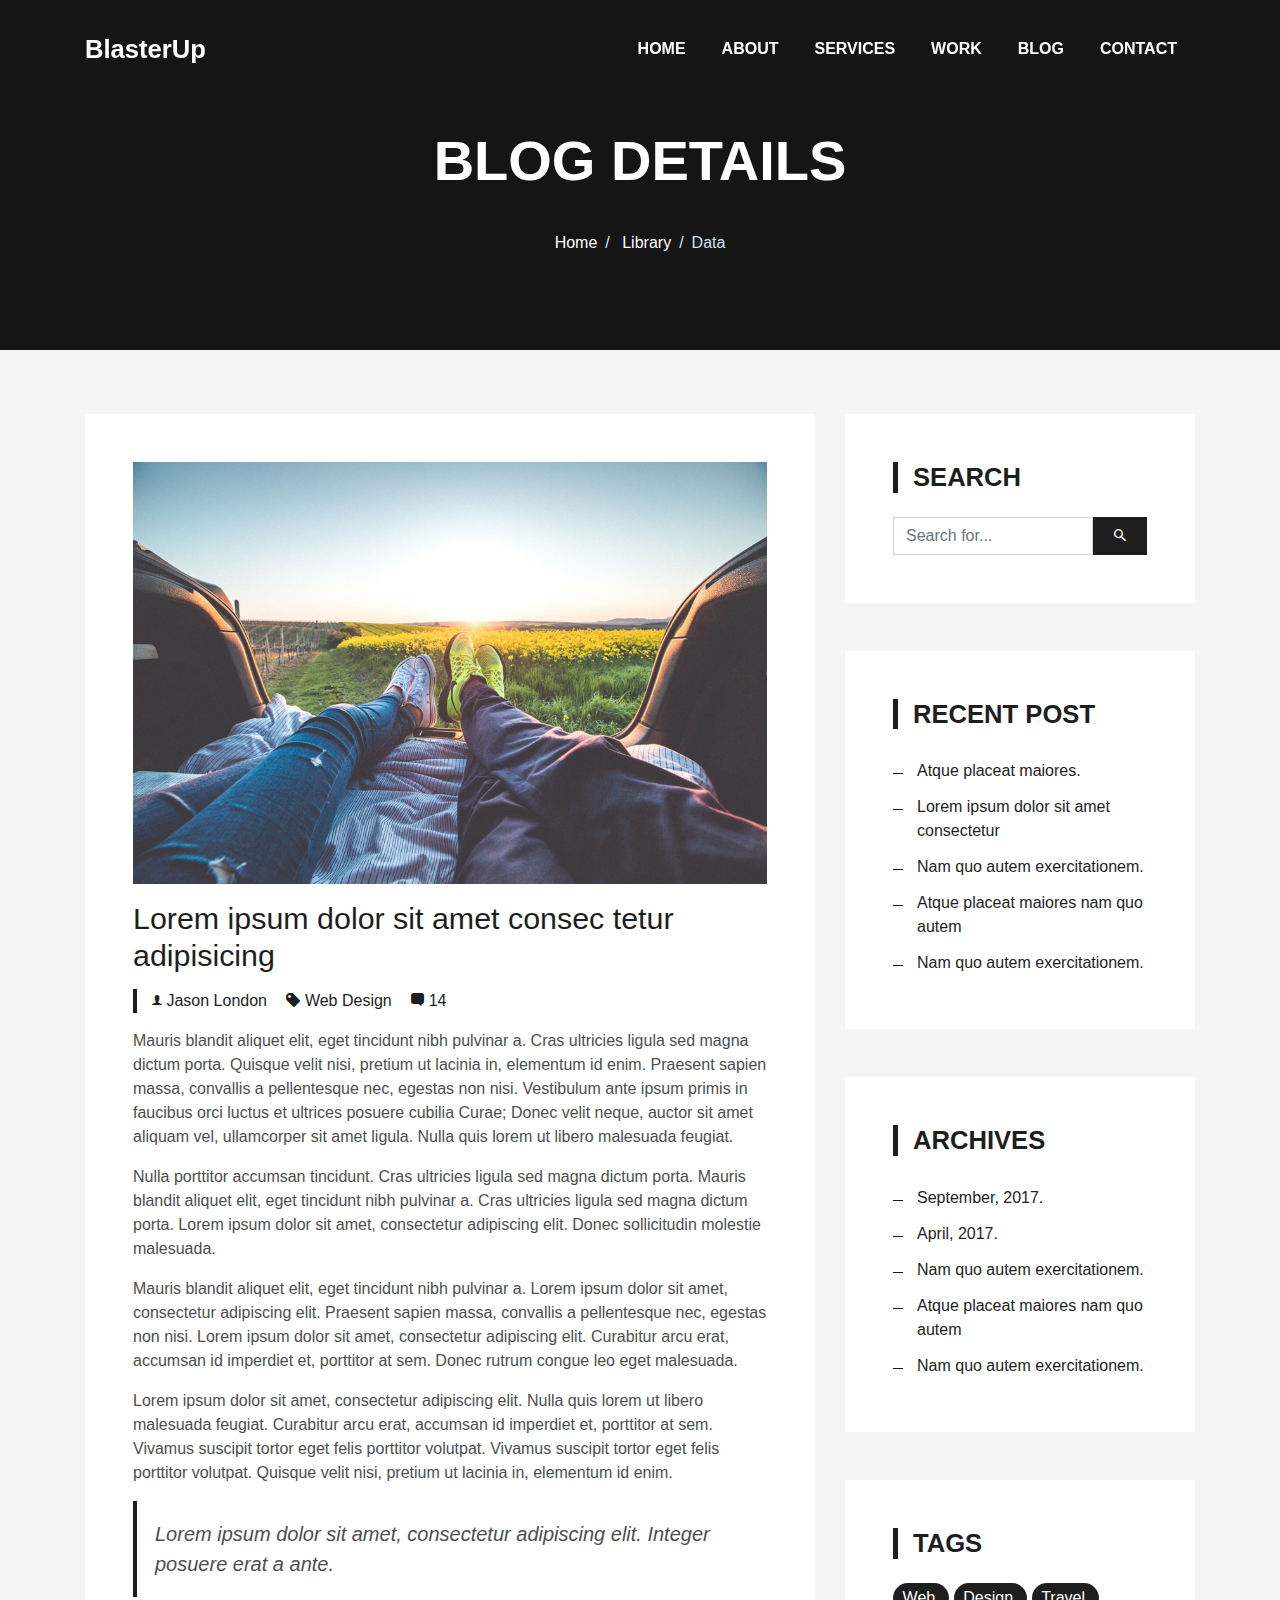
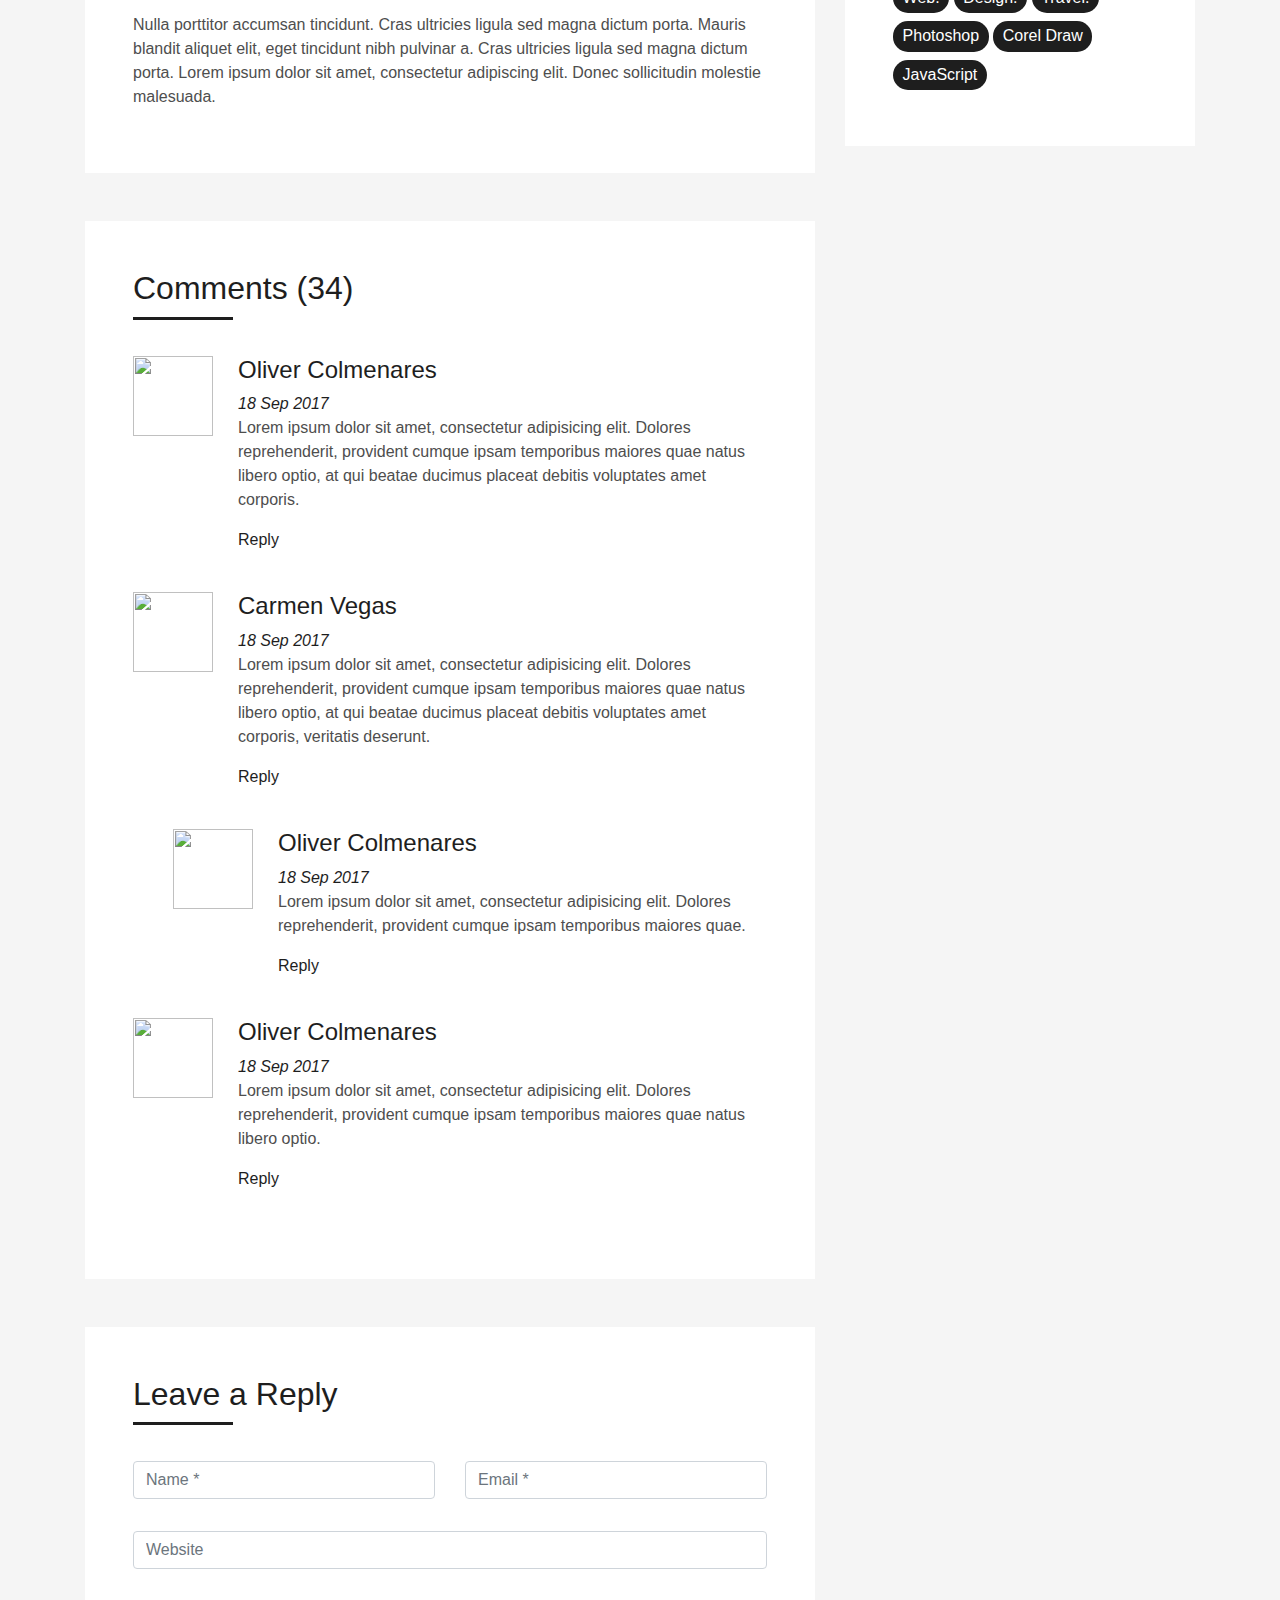
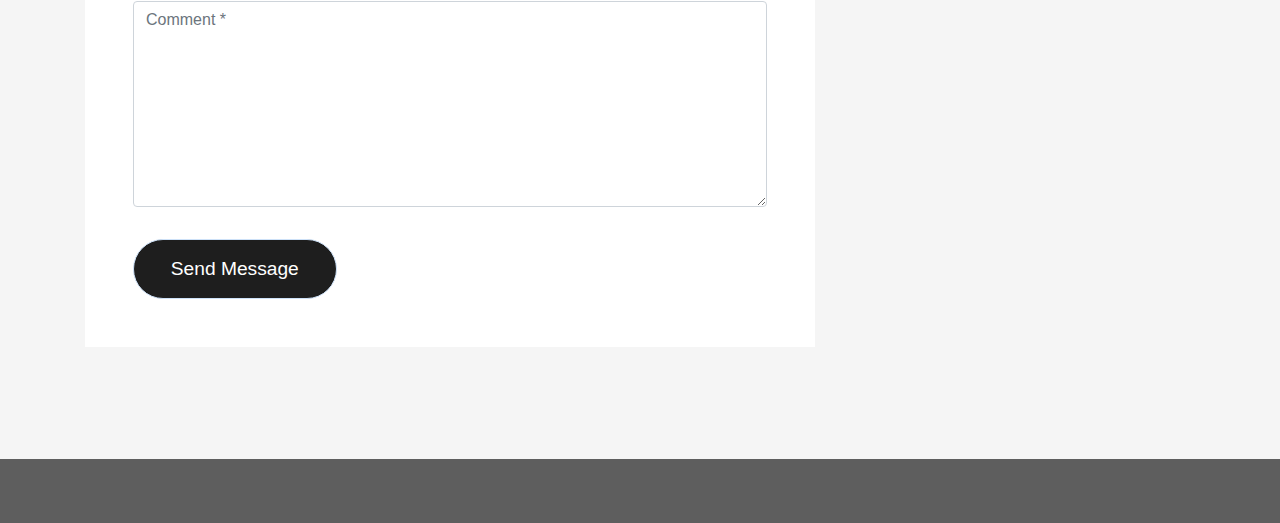
==== commit c77fd566: "03072019" ====
--- a/blog-single.html
+++ b/blog-single.html
@@ -2,7 +2,7 @@
 <html lang="en">
 <head>
   <meta charset="utf-8">
-  <title>DevFolio Bootstrap Template</title>
+  <title>Title here</title>
   <meta content="width=device-width, initial-scale=1.0" name="viewport">
   <meta content="" name="keywords">
   <meta content="" name="description">
@@ -348,26 +348,6 @@
   <!--/ Section Contact-Footer Star /-->
   <section class="paralax-mf footer-paralax bg-image sect-mt4 route" style="background-image: url(img/overlay-bg.jpg)">
     <div class="overlay-mf"></div>
-    <footer>
-      <div class="container">
-        <div class="row">
-          <div class="col-sm-12">
-            <div class="copyright-box">
-              <p class="copyright">&copy; Copyright <strong>DevFolio</strong>. All Rights Reserved</p>
-              <div class="credits">
-                <!--
-                  All the links in the footer should remain intact.
-                  You can delete the links only if you purchased the pro version.
-                  Licensing information: https://bootstrapmade.com/license/
-                  Purchase the pro version with working PHP/AJAX contact form: https://bootstrapmade.com/buy/?theme=DevFolio
-                -->
-                Designed by <a href="https://bootstrapmade.com/">BootstrapMade</a>
-              </div>
-            </div>
-          </div>
-        </div>
-      </div>
-    </footer>
   </section>
   <!--/ Section Contact-footer End /-->
 
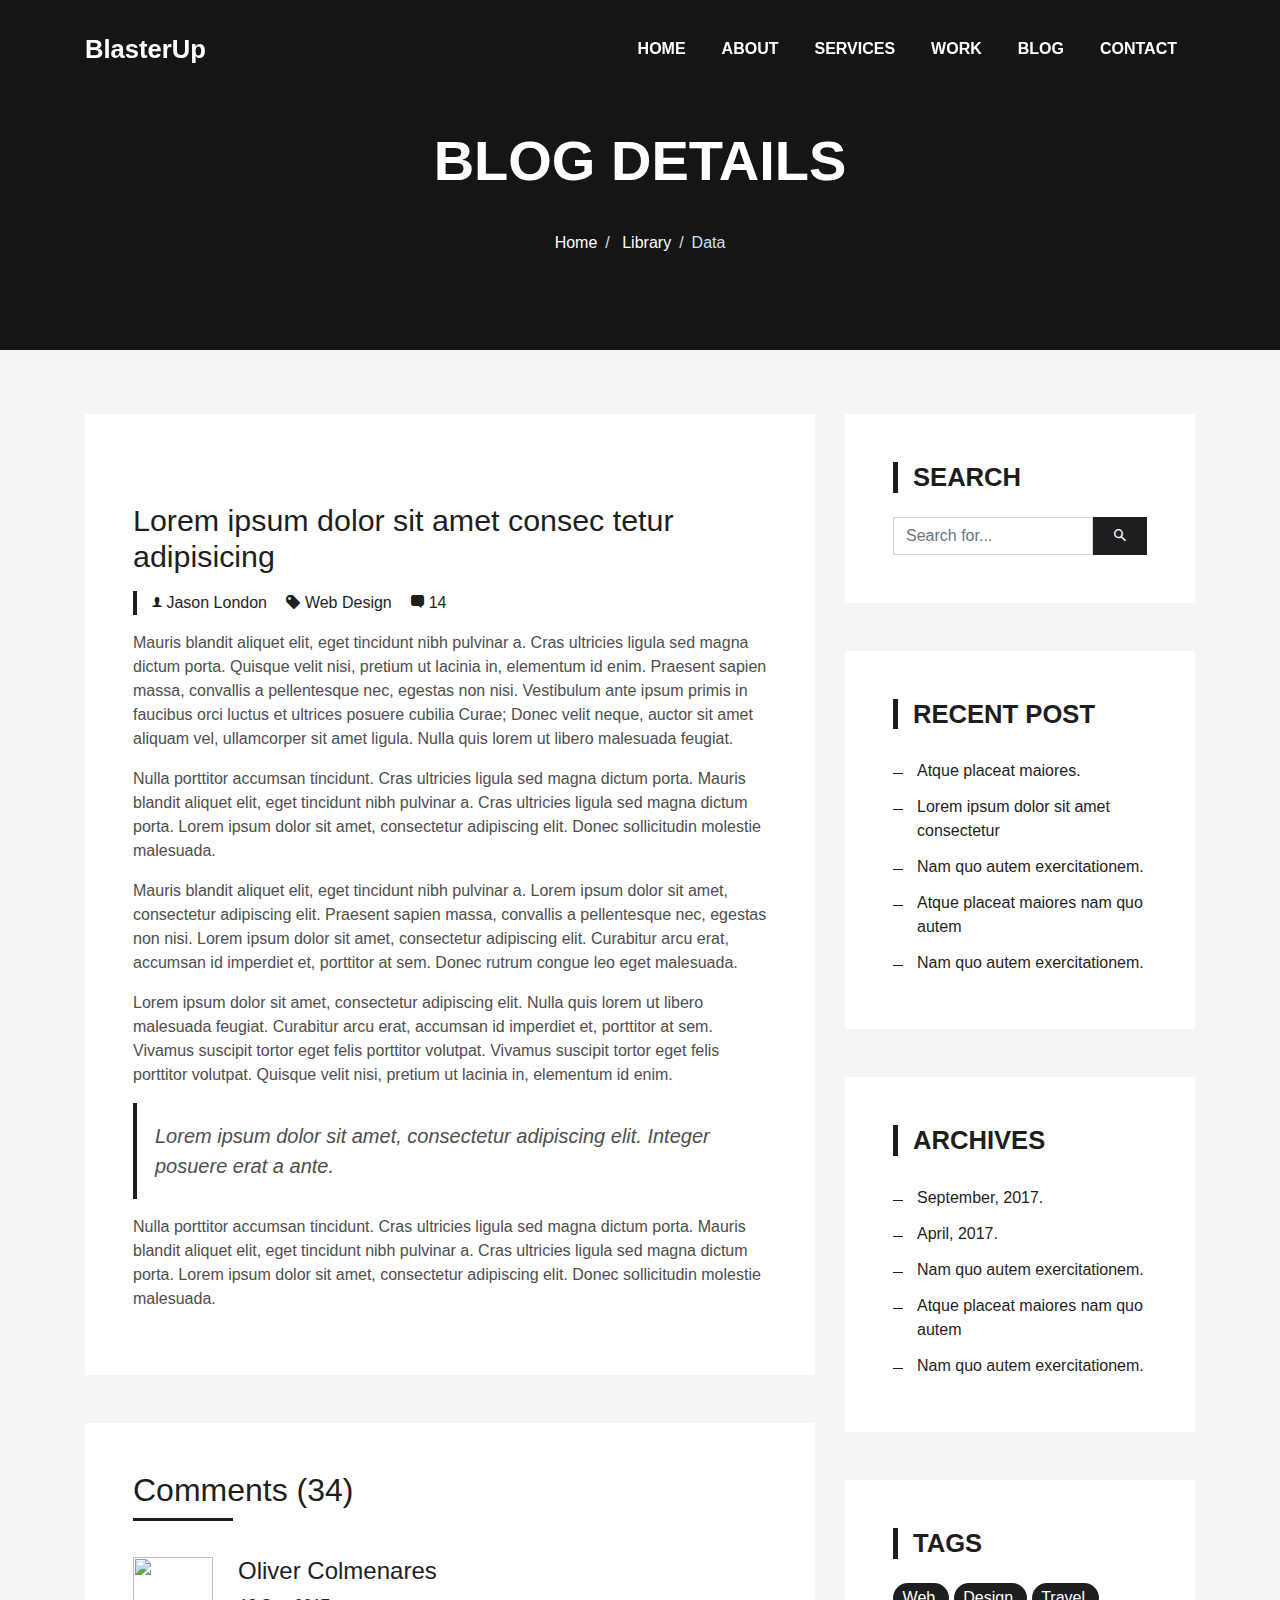
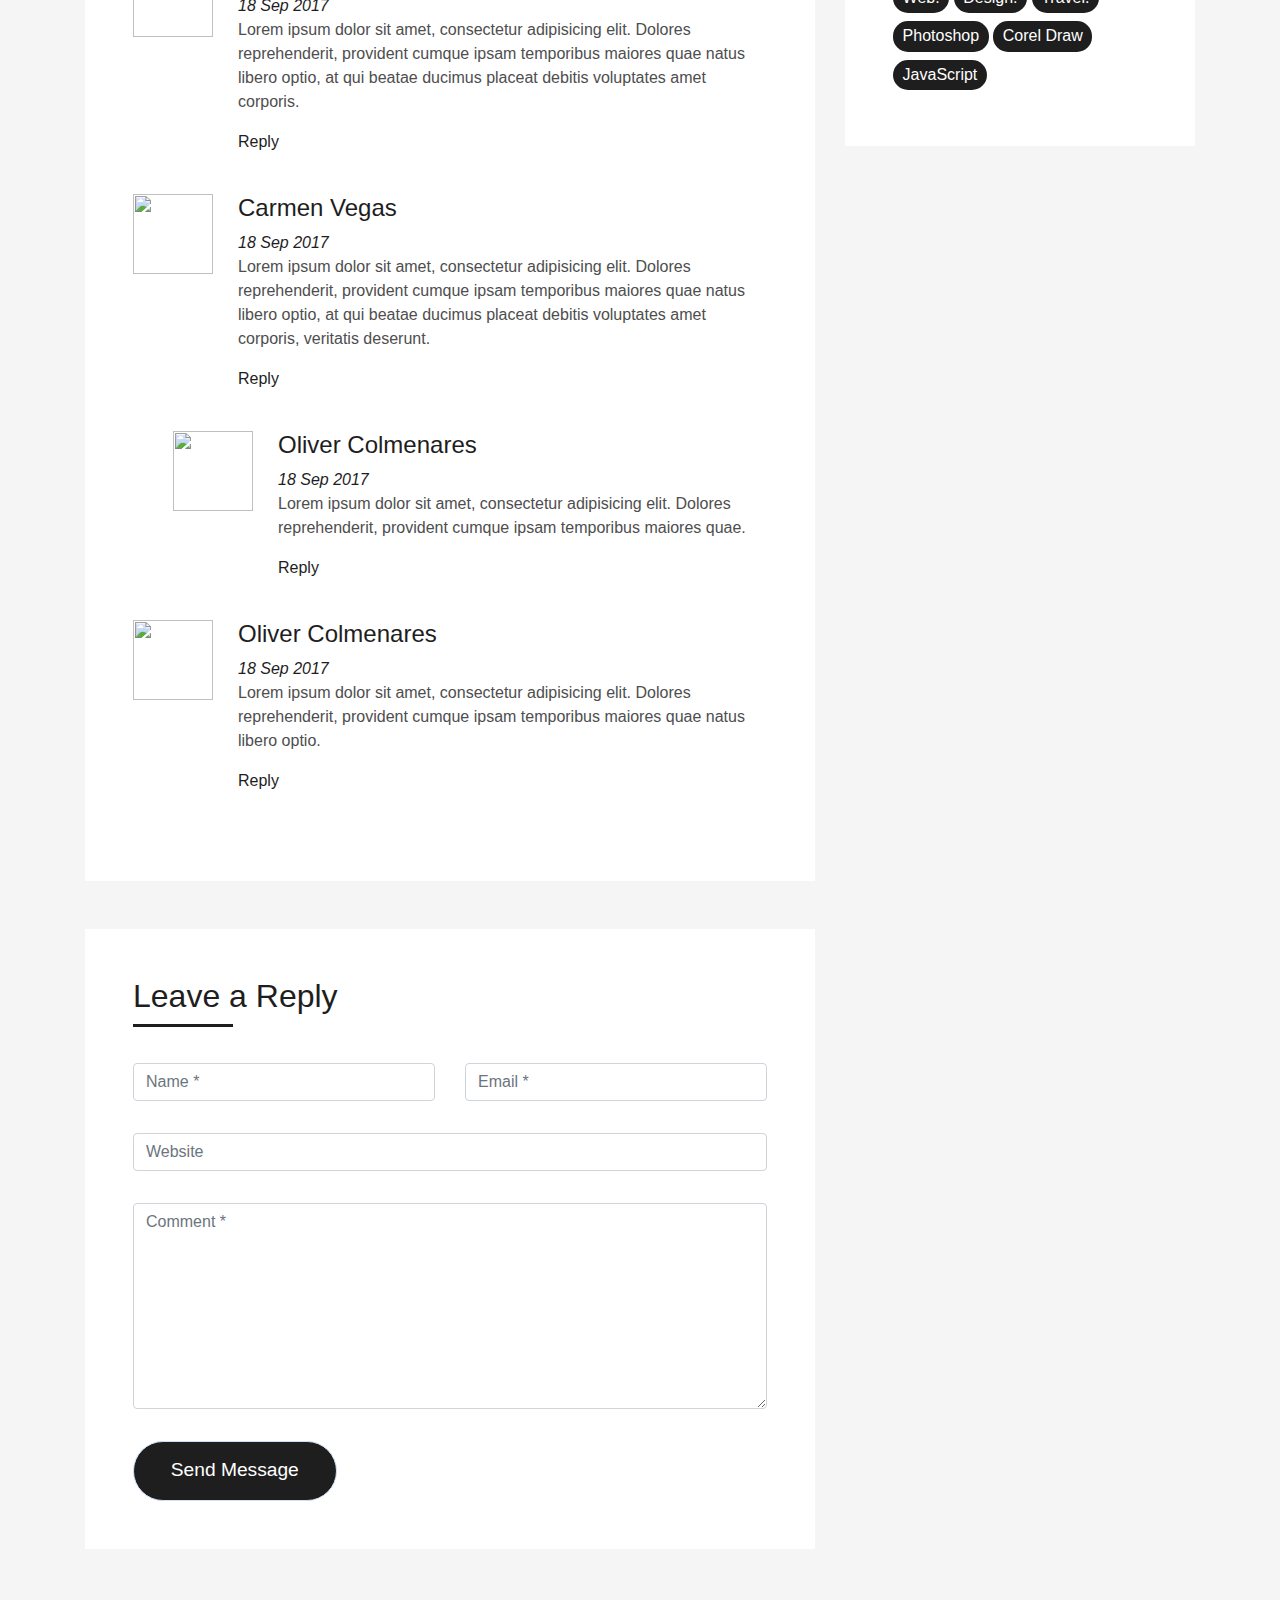
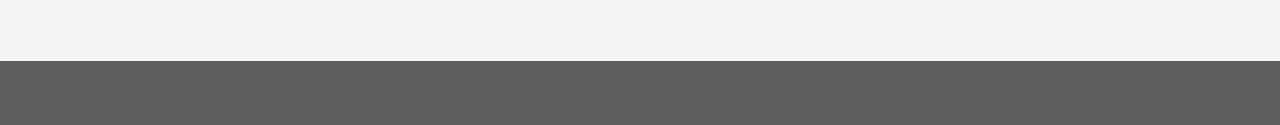
==== commit c514fecd: "Added all files to github" ====
--- a/blog-single.html
+++ b/blog-single.html
@@ -1,375 +1,375 @@
-<!DOCTYPE html>
-<html lang="en">
-<head>
-  <meta charset="utf-8">
-  <title>Title here</title>
-  <meta content="width=device-width, initial-scale=1.0" name="viewport">
-  <meta content="" name="keywords">
-  <meta content="" name="description">
-
-  <!-- Favicons -->
-  <link href="img/favicon.png" rel="icon">
-  <link href="img/apple-touch-icon.png" rel="apple-touch-icon">
-
-  <!-- Bootstrap CSS File -->
-  <link href="lib/bootstrap/css/bootstrap.min.css" rel="stylesheet">
-
-  <!-- Libraries CSS Files -->
-  <link href="lib/font-awesome/css/font-awesome.min.css" rel="stylesheet">
-  <link href="lib/animate/animate.min.css" rel="stylesheet">
-  <link href="lib/ionicons/css/ionicons.min.css" rel="stylesheet">
-  <link href="lib/owlcarousel/assets/owl.carousel.min.css" rel="stylesheet">
-  <link href="lib/lightbox/css/lightbox.min.css" rel="stylesheet">
-
-  <!-- Main Stylesheet File -->
-  <link href="css/style.css" rel="stylesheet">
-</head>
-
-<body>
-  <!--/ Nav Star /-->
-  <nav class="navbar navbar-b navbar-trans navbar-expand-md fixed-top" id="mainNav">
-    <div class="container">
-      <a class="navbar-brand js-scroll" href="#page-top">BlasterUp</a>
-      <button class="navbar-toggler collapsed" type="button" data-toggle="collapse" data-target="#navbarDefault"
-        aria-controls="navbarDefault" aria-expanded="false" aria-label="Toggle navigation">
-        <span></span>
-        <span></span>
-        <span></span>
-      </button>
-      <div class="navbar-collapse collapse justify-content-end" id="navbarDefault">
-        <ul class="navbar-nav">
-          <li class="nav-item">
-            <a class="nav-link js-scroll" href="index.html">Home</a>
-          </li>
-          <li class="nav-item">
-            <a class="nav-link js-scroll" href="#">About</a>
-          </li>
-          <li class="nav-item">
-            <a class="nav-link js-scroll" href="#">Services</a>
-          </li>
-          <li class="nav-item">
-            <a class="nav-link js-scroll" href="#">Work</a>
-          </li>
-          <li class="nav-item">
-            <a class="nav-link js-scroll" href="#">Blog</a>
-          </li>
-          <li class="nav-item">
-            <a class="nav-link js-scroll" href="#">Contact</a>
-          </li>
-        </ul>
-      </div>
-    </div>
-  </nav>
-  <!--/ Nav End /-->
-
-  <!--/ Intro Skew Star /-->
-  <div class="intro intro-single route bg-image" style="background-image: url(img/overlay-bg.jpg)">
-    <div class="overlay-mf"></div>
-    <div class="intro-content display-table">
-      <div class="table-cell">
-        <div class="container">
-          <h2 class="intro-title mb-4">Blog Details</h2>
-          <ol class="breadcrumb d-flex justify-content-center">
-            <li class="breadcrumb-item">
-              <a href="#">Home</a>
-            </li>
-            <li class="breadcrumb-item">
-              <a href="#">Library</a>
-            </li>
-            <li class="breadcrumb-item active">Data</li>
-          </ol>
-        </div>
-      </div>
-    </div>
-  </div>
-  <!--/ Intro Skew End /-->
-
-  <!--/ Section Blog-Single Star /-->
-  <section class="blog-wrapper sect-pt4" id="blog">
-    <div class="container">
-      <div class="row">
-        <div class="col-md-8">
-          <div class="post-box">
-            <div class="post-thumb">
-              <img src="img/post-1.jpg" class="img-fluid" alt="">
-            </div>
-            <div class="post-meta">
-              <h1 class="article-title">Lorem ipsum dolor sit amet consec tetur adipisicing</h1>
-              <ul>
-                <li>
-                  <span class="ion-ios-person"></span>
-                  <a href="#">Jason London</a>
-                </li>
-                <li>
-                  <span class="ion-pricetag"></span>
-                  <a href="#">Web Design</a>
-                </li>
-                <li>
-                  <span class="ion-chatbox"></span>
-                  <a href="#">14</a>
-                </li>
-              </ul>
-            </div>
-            <div class="article-content">
-              <p>
-                Mauris blandit aliquet elit, eget tincidunt nibh pulvinar a. Cras ultricies ligula sed magna dictum
-                porta. Quisque velit
-                nisi, pretium ut lacinia in, elementum id enim. Praesent sapien massa, convallis a pellentesque
-                nec, egestas non nisi. Vestibulum ante ipsum primis in faucibus orci luctus et ultrices posuere
-                cubilia Curae; Donec velit neque, auctor sit amet aliquam vel, ullamcorper sit amet ligula.
-                Nulla quis lorem ut libero malesuada feugiat.
-              </p>
-              <p>
-                Nulla porttitor accumsan tincidunt. Cras ultricies ligula sed magna dictum porta. Mauris blandit
-                aliquet elit, eget tincidunt
-                nibh pulvinar a. Cras ultricies ligula sed magna dictum porta. Lorem ipsum dolor sit amet,
-                consectetur adipiscing elit. Donec sollicitudin molestie malesuada.
-              </p>
-              <p>
-                Mauris blandit aliquet elit, eget tincidunt nibh pulvinar a. Lorem ipsum dolor sit amet, consectetur
-                adipiscing elit. Praesent
-                sapien massa, convallis a pellentesque nec, egestas non nisi. Lorem ipsum dolor sit amet,
-                consectetur adipiscing elit. Curabitur arcu erat, accumsan id imperdiet et, porttitor at
-                sem. Donec rutrum congue leo eget malesuada.
-              </p>
-              <p>
-                Lorem ipsum dolor sit amet, consectetur adipiscing elit. Nulla quis lorem ut libero malesuada feugiat.
-                Curabitur arcu erat,
-                accumsan id imperdiet et, porttitor at sem. Vivamus suscipit tortor eget felis porttitor
-                volutpat. Vivamus suscipit tortor eget felis porttitor volutpat. Quisque velit nisi, pretium
-                ut lacinia in, elementum id enim.
-              </p>
-              <blockquote class="blockquote">
-                <p class="mb-0">Lorem ipsum dolor sit amet, consectetur adipiscing elit. Integer posuere erat a ante.</p>
-              </blockquote>
-              <p>
-                Nulla porttitor accumsan tincidunt. Cras ultricies ligula sed magna dictum porta. Mauris blandit
-                aliquet elit, eget tincidunt
-                nibh pulvinar a. Cras ultricies ligula sed magna dictum porta. Lorem ipsum dolor sit amet,
-                consectetur adipiscing elit. Donec sollicitudin molestie malesuada.
-              </p>
-            </div>
-          </div>
-          <div class="box-comments">
-            <div class="title-box-2">
-              <h4 class="title-comments title-left">Comments (34)</h4>
-            </div>
-            <ul class="list-comments">
-              <li>
-                <div class="comment-avatar">
-                  <img src="img/testimonial-2.jpg" alt="">
-                </div>
-                <div class="comment-details">
-                  <h4 class="comment-author">Oliver Colmenares</h4>
-                  <span>18 Sep 2017</span>
-                  <p>
-                    Lorem ipsum dolor sit amet, consectetur adipisicing elit. Dolores reprehenderit, provident cumque
-                    ipsam temporibus maiores
-                    quae natus libero optio, at qui beatae ducimus placeat debitis voluptates amet corporis.
-                  </p>
-                  <a href="3">Reply</a>
-                </div>
-              </li>
-              <li>
-                <div class="comment-avatar">
-                  <img src="img/testimonial-4.jpg" alt="">
-                </div>
-                <div class="comment-details">
-                  <h4 class="comment-author">Carmen Vegas</h4>
-                  <span>18 Sep 2017</span>
-                  <p>
-                    Lorem ipsum dolor sit amet, consectetur adipisicing elit. Dolores reprehenderit, provident cumque
-                    ipsam temporibus maiores
-                    quae natus libero optio, at qui beatae ducimus placeat debitis voluptates amet corporis,
-                    veritatis deserunt.
-                  </p>
-                  <a href="3">Reply</a>
-                </div>
-              </li>
-              <li class="comment-children">
-                <div class="comment-avatar">
-                  <img src="img/testimonial-2.jpg" alt="">
-                </div>
-                <div class="comment-details">
-                  <h4 class="comment-author">Oliver Colmenares</h4>
-                  <span>18 Sep 2017</span>
-                  <p>
-                    Lorem ipsum dolor sit amet, consectetur adipisicing elit. Dolores reprehenderit, provident cumque
-                    ipsam temporibus maiores
-                    quae.
-                  </p>
-                  <a href="3">Reply</a>
-                </div>
-              </li>
-              <li>
-                <div class="comment-avatar">
-                  <img src="img/testimonial-2.jpg" alt="">
-                </div>
-                <div class="comment-details">
-                  <h4 class="comment-author">Oliver Colmenares</h4>
-                  <span>18 Sep 2017</span>
-                  <p>
-                    Lorem ipsum dolor sit amet, consectetur adipisicing elit. Dolores reprehenderit, provident cumque
-                    ipsam temporibus maiores
-                    quae natus libero optio.
-                  </p>
-                  <a href="3">Reply</a>
-                </div>
-              </li>
-            </ul>
-          </div>
-          <div class="form-comments">
-            <div class="title-box-2">
-              <h3 class="title-left">
-                Leave a Reply
-              </h3>
-            </div>
-            <form class="form-mf">
-              <div class="row">
-                <div class="col-md-6 mb-3">
-                  <div class="form-group">
-                    <input type="text" class="form-control input-mf" id="inputName" placeholder="Name *" required>
-                  </div>
-                </div>
-                <div class="col-md-6 mb-3">
-                  <div class="form-group">
-                    <input type="email" class="form-control input-mf" id="inputEmail1" placeholder="Email *" required>
-                  </div>
-                </div>
-                <div class="col-md-12 mb-3">
-                  <div class="form-group">
-                    <input type="url" class="form-control input-mf" id="inputUrl" placeholder="Website">
-                  </div>
-                </div>
-                <div class="col-md-12 mb-3">
-                  <div class="form-group">
-                    <textarea id="textMessage" class="form-control input-mf" placeholder="Comment *" name="message"
-                      cols="45" rows="8" required></textarea>
-                  </div>
-                </div>
-                <div class="col-md-12">
-                  <button type="submit" class="button button-a button-big button-rouded">Send Message</button>
-                </div>
-              </div>
-            </form>
-          </div>
-        </div>
-        <div class="col-md-4">
-          <div class="widget-sidebar sidebar-search">
-            <h5 class="sidebar-title">Search</h5>
-            <div class="sidebar-content">
-              <form>
-                <div class="input-group">
-                  <input type="text" class="form-control" placeholder="Search for..." aria-label="Search for...">
-                  <span class="input-group-btn">
-                    <button class="btn btn-secondary btn-search" type="button">
-                      <span class="ion-android-search"></span>
-                    </button>
-                  </span>
-                </div>
-              </form>
-            </div>
-          </div>
-          <div class="widget-sidebar">
-            <h5 class="sidebar-title">Recent Post</h5>
-            <div class="sidebar-content">
-              <ul class="list-sidebar">
-                <li>
-                  <a href="#">Atque placeat maiores.</a>
-                </li>
-                <li>
-                  <a href="#">Lorem ipsum dolor sit amet consectetur</a>
-                </li>
-                <li>
-                  <a href="#">Nam quo autem exercitationem.</a>
-                </li>
-                <li>
-                  <a href="#">Atque placeat maiores nam quo autem</a>
-                </li>
-                <li>
-                  <a href="#">Nam quo autem exercitationem.</a>
-                </li>
-              </ul>
-            </div>
-          </div>
-          <div class="widget-sidebar">
-            <h5 class="sidebar-title">Archives</h5>
-            <div class="sidebar-content">
-              <ul class="list-sidebar">
-                <li>
-                  <a href="#">September, 2017.</a>
-                </li>
-                <li>
-                  <a href="#">April, 2017.</a>
-                </li>
-                <li>
-                  <a href="#">Nam quo autem exercitationem.</a>
-                </li>
-                <li>
-                  <a href="#">Atque placeat maiores nam quo autem</a>
-                </li>
-                <li>
-                  <a href="#">Nam quo autem exercitationem.</a>
-                </li>
-              </ul>
-            </div>
-          </div>
-          <div class="widget-sidebar widget-tags">
-            <h5 class="sidebar-title">Tags</h5>
-            <div class="sidebar-content">
-              <ul>
-                <li>
-                  <a href="#">Web.</a>
-                </li>
-                <li>
-                  <a href="#">Design.</a>
-                </li>
-                <li>
-                  <a href="#">Travel.</a>
-                </li>
-                <li>
-                  <a href="#">Photoshop</a>
-                </li>
-                <li>
-                  <a href="#">Corel Draw</a>
-                </li>
-                <li>
-                  <a href="#">JavaScript</a>
-                </li>
-              </ul>
-            </div>
-          </div>
-        </div>
-      </div>
-    </div>
-  </section>
-  <!--/ Section Blog-Single End /-->
-
-  <!--/ Section Contact-Footer Star /-->
-  <section class="paralax-mf footer-paralax bg-image sect-mt4 route" style="background-image: url(img/overlay-bg.jpg)">
-    <div class="overlay-mf"></div>
-  </section>
-  <!--/ Section Contact-footer End /-->
-
-  <a href="#" class="back-to-top"><i class="fa fa-chevron-up"></i></a>
-  <div id="preloader"></div>
-
-  <!-- JavaScript Libraries -->
-  <script src="lib/jquery/jquery.min.js"></script>
-  <script src="lib/jquery/jquery-migrate.min.js"></script>
-  <script src="lib/popper/popper.min.js"></script>
-  <script src="lib/bootstrap/js/bootstrap.min.js"></script>
-  <script src="lib/easing/easing.min.js"></script>
-  <script src="lib/counterup/jquery.waypoints.min.js"></script>
-  <script src="lib/counterup/jquery.counterup.js"></script>
-  <script src="lib/owlcarousel/owl.carousel.min.js"></script>
-  <script src="lib/lightbox/js/lightbox.min.js"></script>
-  <script src="lib/typed/typed.min.js"></script>
-  <!-- Contact Form JavaScript File -->
-  <script src="contactform/contactform.js"></script>
-
-  <!-- Template Main Javascript File -->
-  <script src="js/main.js"></script>
-
-</body>
-</html>
+<!DOCTYPE html>
+<html lang="en">
+<head>
+  <meta charset="utf-8">
+  <title>Title here</title>
+  <meta content="width=device-width, initial-scale=1.0" name="viewport">
+  <meta content="" name="keywords">
+  <meta content="" name="description">
+
+  <!-- Favicons -->
+  <link href="img/favicon.png" rel="icon">
+  <link href="img/apple-touch-icon.png" rel="apple-touch-icon">
+
+  <!-- Bootstrap CSS File -->
+  <link href="lib/bootstrap/css/bootstrap.min.css" rel="stylesheet">
+
+  <!-- Libraries CSS Files -->
+  <link href="lib/font-awesome/css/font-awesome.min.css" rel="stylesheet">
+  <link href="lib/animate/animate.min.css" rel="stylesheet">
+  <link href="lib/ionicons/css/ionicons.min.css" rel="stylesheet">
+  <link href="lib/owlcarousel/assets/owl.carousel.min.css" rel="stylesheet">
+  <link href="lib/lightbox/css/lightbox.min.css" rel="stylesheet">
+
+  <!-- Main Stylesheet File -->
+  <link href="css/style.css" rel="stylesheet">
+</head>
+
+<body>
+  <!--/ Nav Star /-->
+  <nav class="navbar navbar-b navbar-trans navbar-expand-md fixed-top" id="mainNav">
+    <div class="container">
+      <a class="navbar-brand js-scroll" href="#page-top">BlasterUp</a>
+      <button class="navbar-toggler collapsed" type="button" data-toggle="collapse" data-target="#navbarDefault"
+        aria-controls="navbarDefault" aria-expanded="false" aria-label="Toggle navigation">
+        <span></span>
+        <span></span>
+        <span></span>
+      </button>
+      <div class="navbar-collapse collapse justify-content-end" id="navbarDefault">
+        <ul class="navbar-nav">
+          <li class="nav-item">
+            <a class="nav-link js-scroll" href="index.html">Home</a>
+          </li>
+          <li class="nav-item">
+            <a class="nav-link js-scroll" href="#">About</a>
+          </li>
+          <li class="nav-item">
+            <a class="nav-link js-scroll" href="#">Services</a>
+          </li>
+          <li class="nav-item">
+            <a class="nav-link js-scroll" href="#">Work</a>
+          </li>
+          <li class="nav-item">
+            <a class="nav-link js-scroll" href="#">Blog</a>
+          </li>
+          <li class="nav-item">
+            <a class="nav-link js-scroll" href="#">Contact</a>
+          </li>
+        </ul>
+      </div>
+    </div>
+  </nav>
+  <!--/ Nav End /-->
+
+  <!--/ Intro Skew Star /-->
+  <div class="intro intro-single route bg-image" style="background-image: url(img/overlay-bg.jpg)">
+    <div class="overlay-mf"></div>
+    <div class="intro-content display-table">
+      <div class="table-cell">
+        <div class="container">
+          <h2 class="intro-title mb-4">Blog Details</h2>
+          <ol class="breadcrumb d-flex justify-content-center">
+            <li class="breadcrumb-item">
+              <a href="#">Home</a>
+            </li>
+            <li class="breadcrumb-item">
+              <a href="#">Library</a>
+            </li>
+            <li class="breadcrumb-item active">Data</li>
+          </ol>
+        </div>
+      </div>
+    </div>
+  </div>
+  <!--/ Intro Skew End /-->
+
+  <!--/ Section Blog-Single Star /-->
+  <section class="blog-wrapper sect-pt4" id="blog">
+    <div class="container">
+      <div class="row">
+        <div class="col-md-8">
+          <div class="post-box">
+            <div class="post-thumb">
+              <img src="img/post-1.jpg" class="img-fluid" alt="">
+            </div>
+            <div class="post-meta">
+              <h1 class="article-title">Lorem ipsum dolor sit amet consec tetur adipisicing</h1>
+              <ul>
+                <li>
+                  <span class="ion-ios-person"></span>
+                  <a href="#">Jason London</a>
+                </li>
+                <li>
+                  <span class="ion-pricetag"></span>
+                  <a href="#">Web Design</a>
+                </li>
+                <li>
+                  <span class="ion-chatbox"></span>
+                  <a href="#">14</a>
+                </li>
+              </ul>
+            </div>
+            <div class="article-content">
+              <p>
+                Mauris blandit aliquet elit, eget tincidunt nibh pulvinar a. Cras ultricies ligula sed magna dictum
+                porta. Quisque velit
+                nisi, pretium ut lacinia in, elementum id enim. Praesent sapien massa, convallis a pellentesque
+                nec, egestas non nisi. Vestibulum ante ipsum primis in faucibus orci luctus et ultrices posuere
+                cubilia Curae; Donec velit neque, auctor sit amet aliquam vel, ullamcorper sit amet ligula.
+                Nulla quis lorem ut libero malesuada feugiat.
+              </p>
+              <p>
+                Nulla porttitor accumsan tincidunt. Cras ultricies ligula sed magna dictum porta. Mauris blandit
+                aliquet elit, eget tincidunt
+                nibh pulvinar a. Cras ultricies ligula sed magna dictum porta. Lorem ipsum dolor sit amet,
+                consectetur adipiscing elit. Donec sollicitudin molestie malesuada.
+              </p>
+              <p>
+                Mauris blandit aliquet elit, eget tincidunt nibh pulvinar a. Lorem ipsum dolor sit amet, consectetur
+                adipiscing elit. Praesent
+                sapien massa, convallis a pellentesque nec, egestas non nisi. Lorem ipsum dolor sit amet,
+                consectetur adipiscing elit. Curabitur arcu erat, accumsan id imperdiet et, porttitor at
+                sem. Donec rutrum congue leo eget malesuada.
+              </p>
+              <p>
+                Lorem ipsum dolor sit amet, consectetur adipiscing elit. Nulla quis lorem ut libero malesuada feugiat.
+                Curabitur arcu erat,
+                accumsan id imperdiet et, porttitor at sem. Vivamus suscipit tortor eget felis porttitor
+                volutpat. Vivamus suscipit tortor eget felis porttitor volutpat. Quisque velit nisi, pretium
+                ut lacinia in, elementum id enim.
+              </p>
+              <blockquote class="blockquote">
+                <p class="mb-0">Lorem ipsum dolor sit amet, consectetur adipiscing elit. Integer posuere erat a ante.</p>
+              </blockquote>
+              <p>
+                Nulla porttitor accumsan tincidunt. Cras ultricies ligula sed magna dictum porta. Mauris blandit
+                aliquet elit, eget tincidunt
+                nibh pulvinar a. Cras ultricies ligula sed magna dictum porta. Lorem ipsum dolor sit amet,
+                consectetur adipiscing elit. Donec sollicitudin molestie malesuada.
+              </p>
+            </div>
+          </div>
+          <div class="box-comments">
+            <div class="title-box-2">
+              <h4 class="title-comments title-left">Comments (34)</h4>
+            </div>
+            <ul class="list-comments">
+              <li>
+                <div class="comment-avatar">
+                  <img src="img/testimonial-2.jpg" alt="">
+                </div>
+                <div class="comment-details">
+                  <h4 class="comment-author">Oliver Colmenares</h4>
+                  <span>18 Sep 2017</span>
+                  <p>
+                    Lorem ipsum dolor sit amet, consectetur adipisicing elit. Dolores reprehenderit, provident cumque
+                    ipsam temporibus maiores
+                    quae natus libero optio, at qui beatae ducimus placeat debitis voluptates amet corporis.
+                  </p>
+                  <a href="3">Reply</a>
+                </div>
+              </li>
+              <li>
+                <div class="comment-avatar">
+                  <img src="img/testimonial-4.jpg" alt="">
+                </div>
+                <div class="comment-details">
+                  <h4 class="comment-author">Carmen Vegas</h4>
+                  <span>18 Sep 2017</span>
+                  <p>
+                    Lorem ipsum dolor sit amet, consectetur adipisicing elit. Dolores reprehenderit, provident cumque
+                    ipsam temporibus maiores
+                    quae natus libero optio, at qui beatae ducimus placeat debitis voluptates amet corporis,
+                    veritatis deserunt.
+                  </p>
+                  <a href="3">Reply</a>
+                </div>
+              </li>
+              <li class="comment-children">
+                <div class="comment-avatar">
+                  <img src="img/testimonial-2.jpg" alt="">
+                </div>
+                <div class="comment-details">
+                  <h4 class="comment-author">Oliver Colmenares</h4>
+                  <span>18 Sep 2017</span>
+                  <p>
+                    Lorem ipsum dolor sit amet, consectetur adipisicing elit. Dolores reprehenderit, provident cumque
+                    ipsam temporibus maiores
+                    quae.
+                  </p>
+                  <a href="3">Reply</a>
+                </div>
+              </li>
+              <li>
+                <div class="comment-avatar">
+                  <img src="img/testimonial-2.jpg" alt="">
+                </div>
+                <div class="comment-details">
+                  <h4 class="comment-author">Oliver Colmenares</h4>
+                  <span>18 Sep 2017</span>
+                  <p>
+                    Lorem ipsum dolor sit amet, consectetur adipisicing elit. Dolores reprehenderit, provident cumque
+                    ipsam temporibus maiores
+                    quae natus libero optio.
+                  </p>
+                  <a href="3">Reply</a>
+                </div>
+              </li>
+            </ul>
+          </div>
+          <div class="form-comments">
+            <div class="title-box-2">
+              <h3 class="title-left">
+                Leave a Reply
+              </h3>
+            </div>
+            <form class="form-mf">
+              <div class="row">
+                <div class="col-md-6 mb-3">
+                  <div class="form-group">
+                    <input type="text" class="form-control input-mf" id="inputName" placeholder="Name *" required>
+                  </div>
+                </div>
+                <div class="col-md-6 mb-3">
+                  <div class="form-group">
+                    <input type="email" class="form-control input-mf" id="inputEmail1" placeholder="Email *" required>
+                  </div>
+                </div>
+                <div class="col-md-12 mb-3">
+                  <div class="form-group">
+                    <input type="url" class="form-control input-mf" id="inputUrl" placeholder="Website">
+                  </div>
+                </div>
+                <div class="col-md-12 mb-3">
+                  <div class="form-group">
+                    <textarea id="textMessage" class="form-control input-mf" placeholder="Comment *" name="message"
+                      cols="45" rows="8" required></textarea>
+                  </div>
+                </div>
+                <div class="col-md-12">
+                  <button type="submit" class="button button-a button-big button-rouded">Send Message</button>
+                </div>
+              </div>
+            </form>
+          </div>
+        </div>
+        <div class="col-md-4">
+          <div class="widget-sidebar sidebar-search">
+            <h5 class="sidebar-title">Search</h5>
+            <div class="sidebar-content">
+              <form>
+                <div class="input-group">
+                  <input type="text" class="form-control" placeholder="Search for..." aria-label="Search for...">
+                  <span class="input-group-btn">
+                    <button class="btn btn-secondary btn-search" type="button">
+                      <span class="ion-android-search"></span>
+                    </button>
+                  </span>
+                </div>
+              </form>
+            </div>
+          </div>
+          <div class="widget-sidebar">
+            <h5 class="sidebar-title">Recent Post</h5>
+            <div class="sidebar-content">
+              <ul class="list-sidebar">
+                <li>
+                  <a href="#">Atque placeat maiores.</a>
+                </li>
+                <li>
+                  <a href="#">Lorem ipsum dolor sit amet consectetur</a>
+                </li>
+                <li>
+                  <a href="#">Nam quo autem exercitationem.</a>
+                </li>
+                <li>
+                  <a href="#">Atque placeat maiores nam quo autem</a>
+                </li>
+                <li>
+                  <a href="#">Nam quo autem exercitationem.</a>
+                </li>
+              </ul>
+            </div>
+          </div>
+          <div class="widget-sidebar">
+            <h5 class="sidebar-title">Archives</h5>
+            <div class="sidebar-content">
+              <ul class="list-sidebar">
+                <li>
+                  <a href="#">September, 2017.</a>
+                </li>
+                <li>
+                  <a href="#">April, 2017.</a>
+                </li>
+                <li>
+                  <a href="#">Nam quo autem exercitationem.</a>
+                </li>
+                <li>
+                  <a href="#">Atque placeat maiores nam quo autem</a>
+                </li>
+                <li>
+                  <a href="#">Nam quo autem exercitationem.</a>
+                </li>
+              </ul>
+            </div>
+          </div>
+          <div class="widget-sidebar widget-tags">
+            <h5 class="sidebar-title">Tags</h5>
+            <div class="sidebar-content">
+              <ul>
+                <li>
+                  <a href="#">Web.</a>
+                </li>
+                <li>
+                  <a href="#">Design.</a>
+                </li>
+                <li>
+                  <a href="#">Travel.</a>
+                </li>
+                <li>
+                  <a href="#">Photoshop</a>
+                </li>
+                <li>
+                  <a href="#">Corel Draw</a>
+                </li>
+                <li>
+                  <a href="#">JavaScript</a>
+                </li>
+              </ul>
+            </div>
+          </div>
+        </div>
+      </div>
+    </div>
+  </section>
+  <!--/ Section Blog-Single End /-->
+
+  <!--/ Section Contact-Footer Star /-->
+  <section class="paralax-mf footer-paralax bg-image sect-mt4 route" style="background-image: url(img/overlay-bg.jpg)">
+    <div class="overlay-mf"></div>
+  </section>
+  <!--/ Section Contact-footer End /-->
+
+  <a href="#" class="back-to-top"><i class="fa fa-chevron-up"></i></a>
+  <div id="preloader"></div>
+
+  <!-- JavaScript Libraries -->
+  <script src="lib/jquery/jquery.min.js"></script>
+  <script src="lib/jquery/jquery-migrate.min.js"></script>
+  <script src="lib/popper/popper.min.js"></script>
+  <script src="lib/bootstrap/js/bootstrap.min.js"></script>
+  <script src="lib/easing/easing.min.js"></script>
+  <script src="lib/counterup/jquery.waypoints.min.js"></script>
+  <script src="lib/counterup/jquery.counterup.js"></script>
+  <script src="lib/owlcarousel/owl.carousel.min.js"></script>
+  <script src="lib/lightbox/js/lightbox.min.js"></script>
+  <script src="lib/typed/typed.min.js"></script>
+  <!-- Contact Form JavaScript File -->
+  <script src="contactform/contactform.js"></script>
+
+  <!-- Template Main Javascript File -->
+  <script src="js/main.js"></script>
+
+</body>
+</html>
